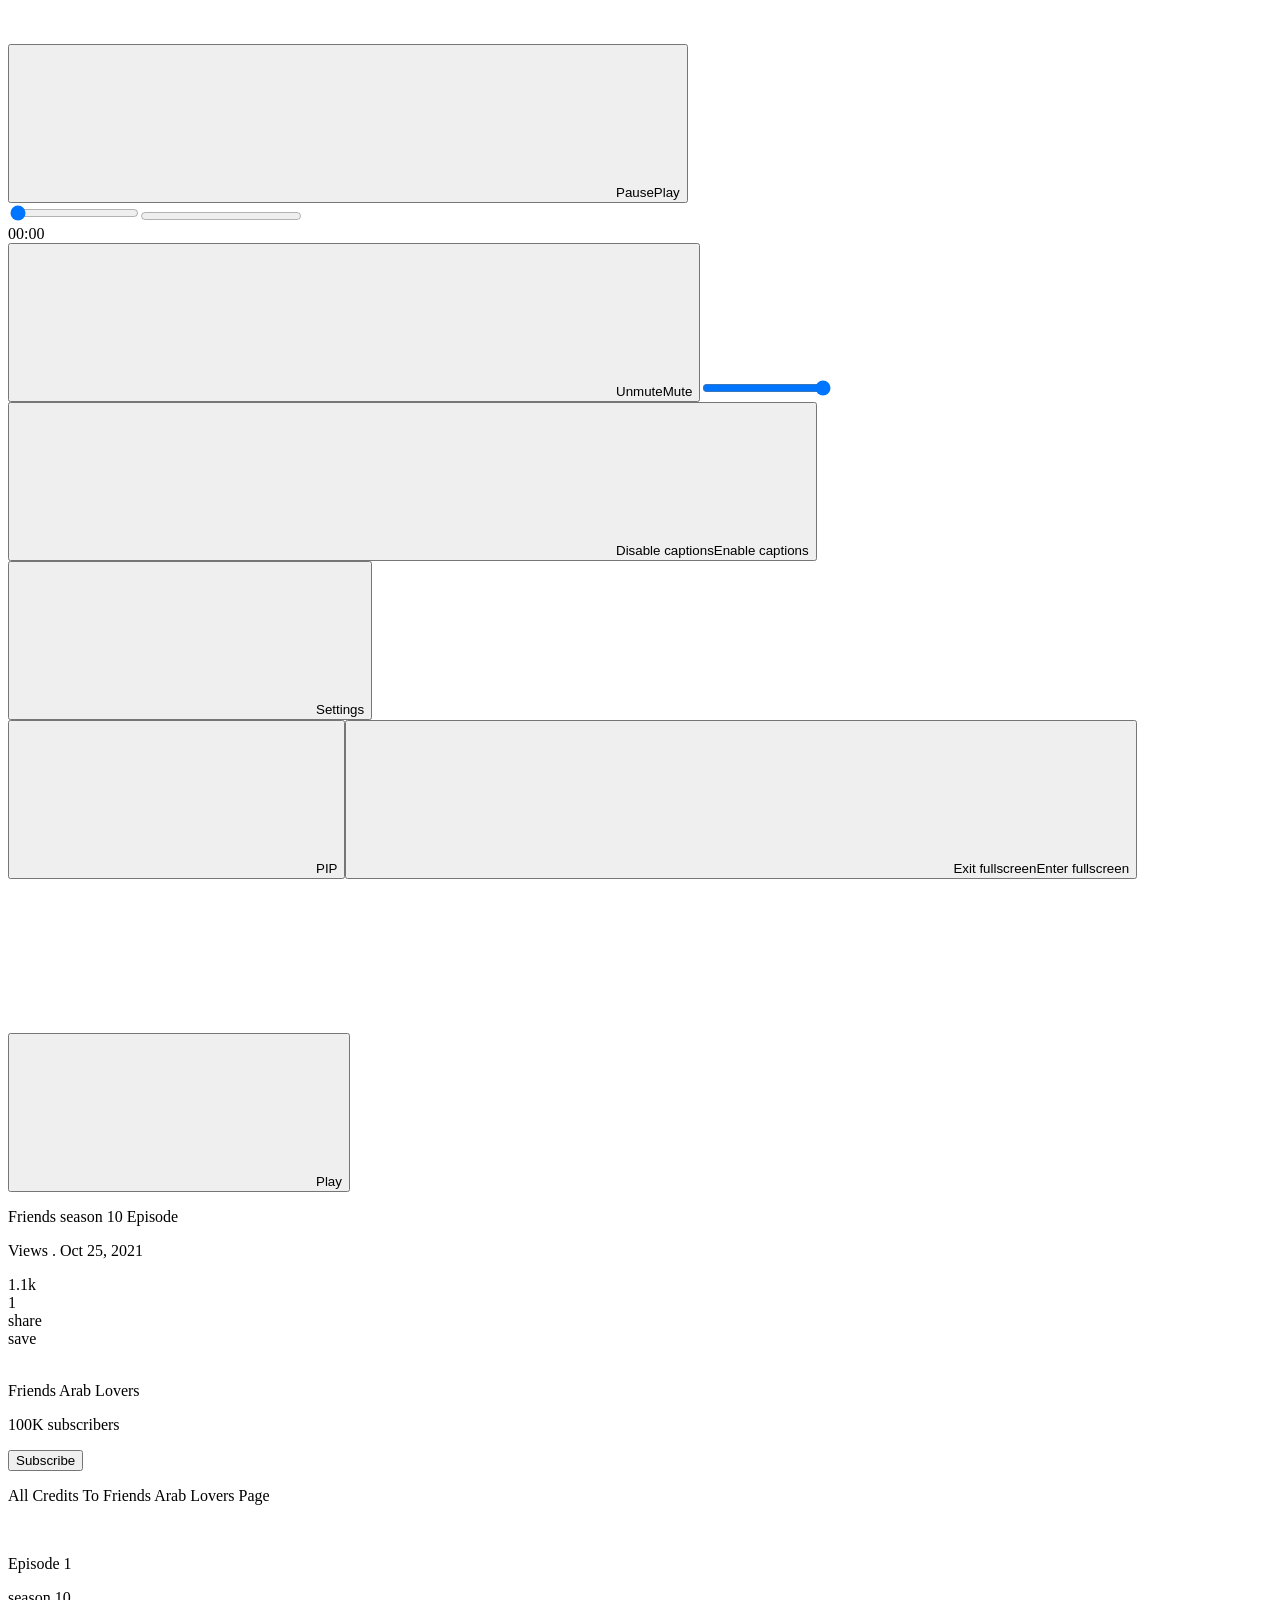
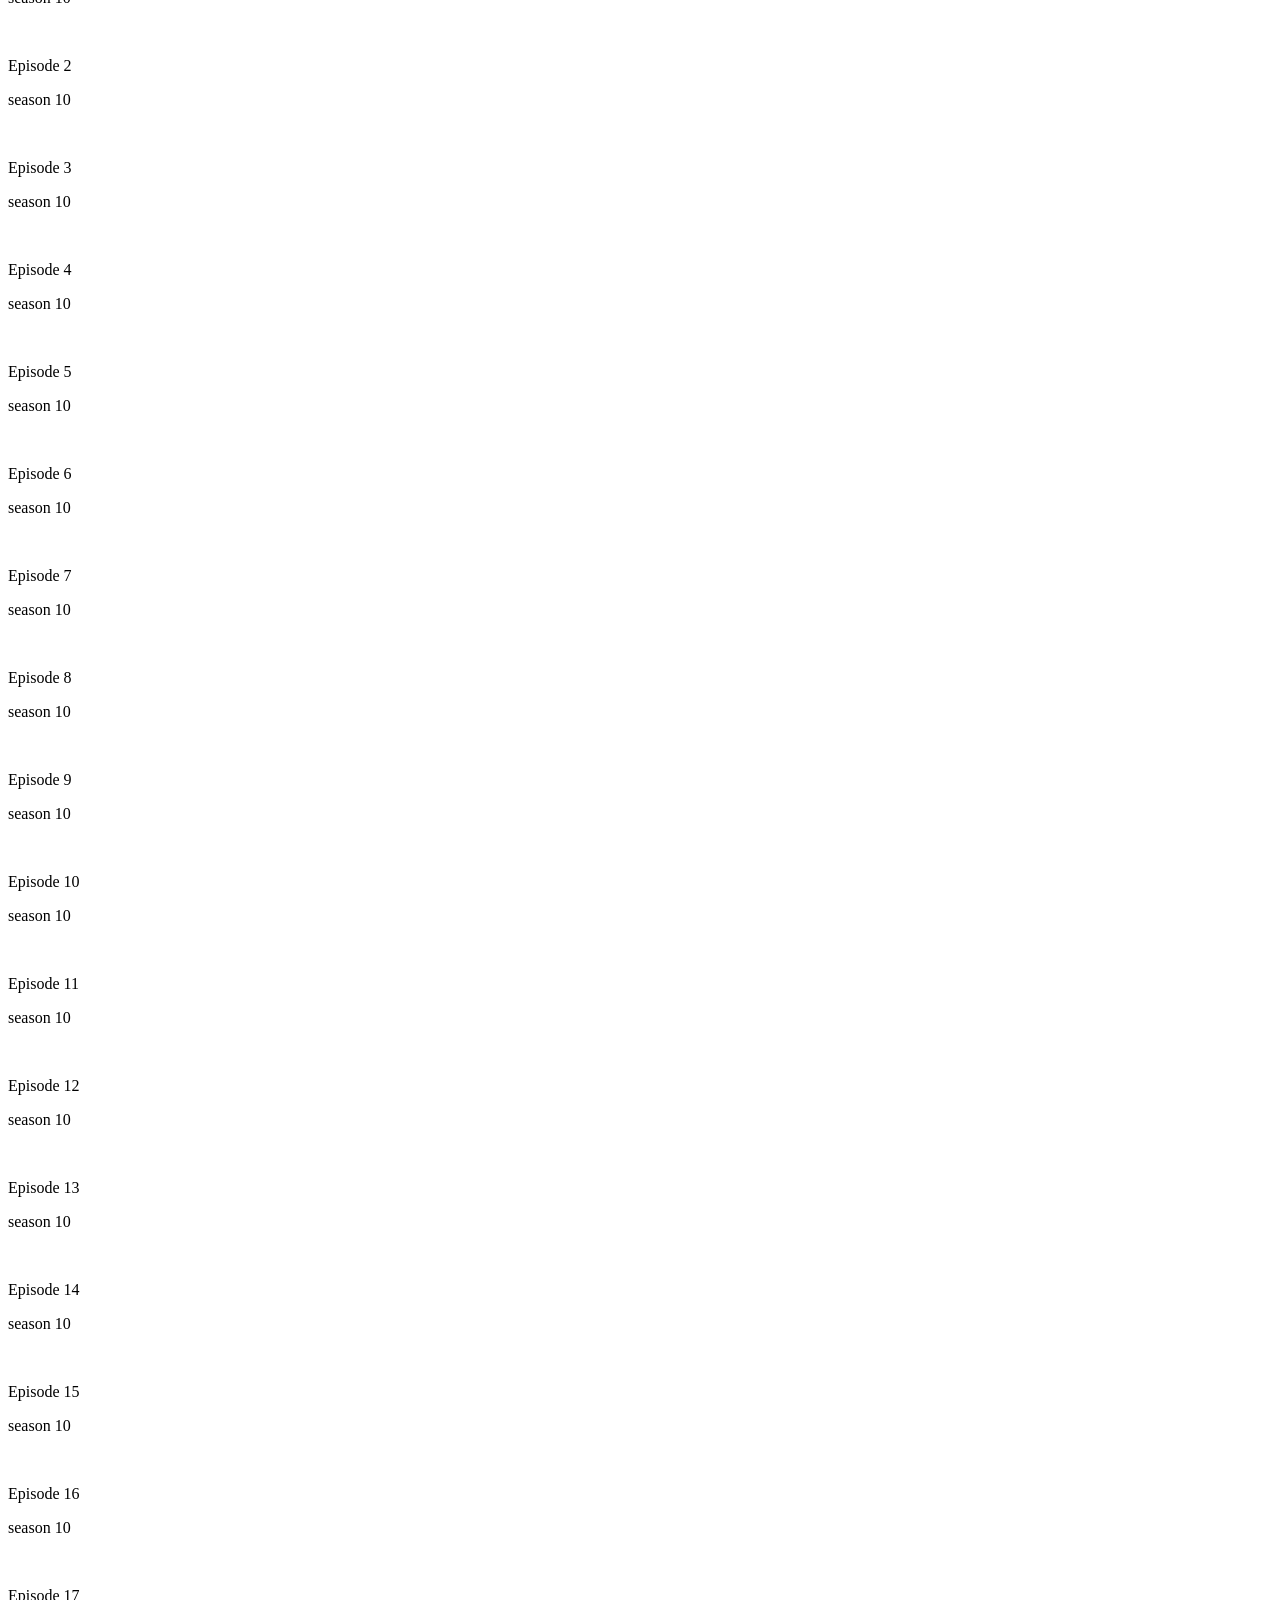
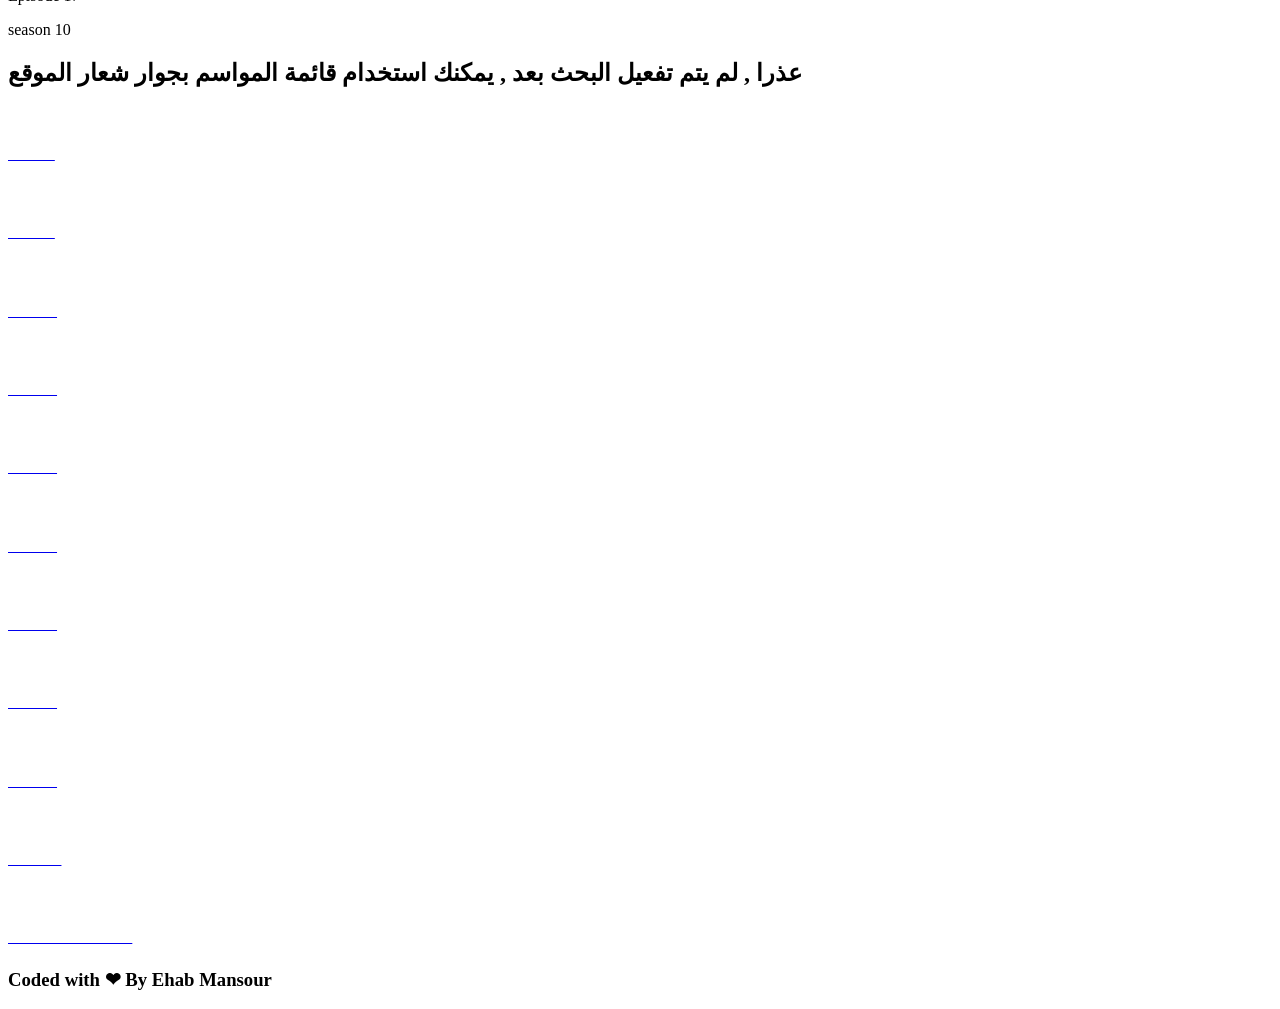
==== index10.html @ e8a58b0a "Add files via upload" ====
<!DOCTYPE html>
<html lang="en">
  <head>
    <meta charset="UTF-8" />
    <link rel="stylesheet" href="css/normalize.css" />
    <link rel="stylesheet" href="css/all.min.css" />
    <link rel="stylesheet" href="css/main.css" />
    <meta name="viewport" content="width=device-width, initial-scale=1.0" />
    <title>Friends Arab Lovers</title>
    <meta
      name="description"
      content="موقع محبي مسلسل فريندز العرب , موقع لفانز مسلسل فريندز , A site for Friends Arab Lovers"
    />
    <link rel="shortcut icon" type="image/jpg" href="images/profile.png" />
    <script src="javascript/player.js" crossorigin="anonymous"></script>
    <link rel="stylesheet" href="css/player.css" />
  </head>
  <body>
    <img
      style="position: absolute"
      src="https://iplogger.org/1kAMu7.gif"
      alt=""
    />
    <span class="up"><i class="fas fa-arrow-up"></i></span>
    <div class="header">
      <div class="container">
        <div class="logo">
          <i class="fas fa-bars" onclick="openseasons()" id="openseasons"></i>
          <a href="index.html"><img src="images/logo.png" alt="" /></a>
        </div>
        <div class="notification">
          <i class="fas fa-video-plus"></i>
          <i class="fas fa-th"></i>
          <i class="fal fa-bell"></i>
          <img src="images/profile.jpg" alt="" />
        </div>
      </div>
    </div>
    <div class="main" style="min-height: calc(100vh - 278px)">
      <div class="container">
        <div class="player">
          <video id="player" playsinline controls>
            <source
              src="https://www.4shared.com/web/directDownload/JGdBzFE6ea/2vEBSlaP.ab44314525d10d1cf83f83ff64323a87
            "
            />
            <!-- Captions are optional -->
            <track
              id="en"
              kind="captions"
              label="English captions"
              src=""
              srclang="en"
            />
            <track
              id="ar"
              kind="captions"
              label="Arabic captions"
              src=""
              srclang="ar"
              default
            />
          </video>
          <p class="title">
            Friends season 10 Episode <span id="episode"></span>
          </p>
          <div class="counter">
            <p id="counter"></p>
            <p>Views . Oct 25, 2021</p>
          </div>
          <div class="links">
            <div class="like">
              <i class="fal fa-thumbs-up"></i>
              <span>1.1k</span>
            </div>
            <div class="dislike">
              <i class="fal fa-thumbs-down"></i>
              <span>1</span>
            </div>
            <div class="share">
              <i class="fas fa-share"></i>
              <span>share</span>
            </div>
            <div class="save">
              <i class="fal fa-plus-square"></i>
              <span>save</span>
            </div>
            <i class="fal fa-ellipsis-h"></i>
          </div>
          <div class="channel">
            <div class="col-1">
              <img src="images/profile.jpg" alt="" />
              <div class="text">
                <p>Friends Arab Lovers</p>
                <p>100K subscribers</p>
              </div>
            </div>
            <div class="col-2">
              <button>Subscribe</button>
              <i class="far fa-bell"></i>
            </div>
          </div>
          <div class="description">
            <p>All Credits To Friends Arab Lovers Page</p>
            <div class="social">
              <a href="https://www.facebook.com/friendsarabslovers"
                ><i class="fab fa-facebook-f"></i
              ></a>
              <a href="http://t.me/friendsarablovers"
                ><i class="fab fa-telegram-plane"></i
              ></a>
            </div>
          </div>
        </div>
        <div class="list">
          <div onclick="myFunction()" class="box" id="ep1">
            <div class="image-holder">
              <img src="images/box.jpg" alt="" />
            </div>
            <div class="label">
              <p class="episode">Episode 1</p>
              <p class="season">season 10</p>
            </div>
          </div>
          <div onclick="myFunction()" class="box" id="ep2">
            <div class="image-holder">
              <img src="images/box.jpg" alt="" />
            </div>
            <div class="label">
              <p class="episode">Episode 2</p>
              <p class="season">season 10</p>
            </div>
          </div>
          <div onclick="myFunction()" class="box" id="ep3">
            <div class="image-holder">
              <img src="images/box.jpg" alt="" />
            </div>
            <div class="label">
              <p class="episode">Episode 3</p>
              <p class="season">season 10</p>
            </div>
          </div>
          <div onclick="myFunction()" class="box" id="ep4">
            <div class="image-holder">
              <img src="images/box.jpg" alt="" />
            </div>
            <div class="label">
              <p class="episode">Episode 4</p>
              <p class="season">season 10</p>
            </div>
          </div>
          <div onclick="myFunction()" class="box" id="ep5">
            <div class="image-holder">
              <img src="images/box.jpg" alt="" />
            </div>
            <div class="label">
              <p class="episode">Episode 5</p>
              <p class="season">season 10</p>
            </div>
          </div>
          <div onclick="myFunction()" class="box" id="ep6">
            <div class="image-holder">
              <img src="images/box.jpg" alt="" />
            </div>
            <div class="label">
              <p class="episode">Episode 6</p>
              <p class="season">season 10</p>
            </div>
          </div>
          <div onclick="myFunction()" class="box" id="ep7">
            <div class="image-holder">
              <img src="images/box.jpg" alt="" />
            </div>
            <div class="label">
              <p class="episode">Episode 7</p>
              <p class="season">season 10</p>
            </div>
          </div>
          <div onclick="myFunction()" class="box" id="ep8">
            <div class="image-holder">
              <img src="images/box.jpg" alt="" />
            </div>
            <div class="label">
              <p class="episode">Episode 8</p>
              <p class="season">season 10</p>
            </div>
          </div>
          <div onclick="myFunction()" class="box" id="ep9">
            <div class="image-holder">
              <img src="images/box.jpg" alt="" />
            </div>
            <div class="label">
              <p class="episode">Episode 9</p>
              <p class="season">season 10</p>
            </div>
          </div>
          <div onclick="myFunction()" class="box" id="ep10">
            <div class="image-holder">
              <img src="images/box.jpg" alt="" />
            </div>
            <div class="label">
              <p class="episode">Episode 10</p>
              <p class="season">season 10</p>
            </div>
          </div>
          <div onclick="myFunction()" class="box" id="ep11">
            <div class="image-holder">
              <img src="images/box.jpg" alt="" />
            </div>
            <div class="label">
              <p class="episode">Episode 11</p>
              <p class="season">season 10</p>
            </div>
          </div>
          <div onclick="myFunction()" class="box" id="ep12">
            <div class="image-holder">
              <img src="images/box.jpg" alt="" />
            </div>
            <div class="label">
              <p class="episode">Episode 12</p>
              <p class="season">season 10</p>
            </div>
          </div>
          <div onclick="myFunction()" class="box" id="ep13">
            <div class="image-holder">
              <img src="images/box.jpg" alt="" />
            </div>
            <div class="label">
              <p class="episode">Episode 13</p>
              <p class="season">season 10</p>
            </div>
          </div>
          <div onclick="myFunction()" class="box" id="ep14">
            <div class="image-holder">
              <img src="images/box.jpg" alt="" />
            </div>
            <div class="label">
              <p class="episode">Episode 14</p>
              <p class="season">season 10</p>
            </div>
          </div>
          <div onclick="myFunction()" class="box" id="ep15">
            <div class="image-holder">
              <img src="images/box.jpg" alt="" />
            </div>
            <div class="label">
              <p class="episode">Episode 15</p>
              <p class="season">season 10</p>
            </div>
          </div>
          <div onclick="myFunction()" class="box" id="ep16">
            <div class="image-holder">
              <img src="images/box.jpg" alt="" />
            </div>
            <div class="label">
              <p class="episode">Episode 16</p>
              <p class="season">season 10</p>
            </div>
          </div>
          <div onclick="myFunction()" class="box" id="ep17">
            <div class="image-holder">
              <img src="images/box.jpg" alt="" />
            </div>
            <div class="label">
              <p class="episode">Episode 17</p>
              <p class="season">season 10</p>
            </div>
          </div>
        </div>
      </div>
    </div>
    <div class="search-message" id="searchid" onclick="removeserarch()">
      <i class="fas fa-cogs"></i>
      <h2 id="search-h2">
        عذرا , لم يتم تفعيل البحث بعد , يمكنك استخدام قائمة المواسم بجوار شعار
        الموقع
      </h2>
    </div>
    <div class="seasons" id="seasons" onclick="remove()">
      <a href="index.html" class="season">
        <img src="images/Friends-Season-1-256.png" alt="" />
        <h5 style="font-family: Gabriel; color: white">season 1</h5>
      </a>
      <a href="index2.html" class="season">
        <img src="images/Friends-Season-2-256.png" alt="" />
        <h5 style="font-family: Gabriel; color: white">season 2</h5>
      </a>
      <a href="index3.html" class="season">
        <img src="images/Friends-Season-3-256.png" alt="" />
        <h5 style="font-family: Gabriel; color: white">Season 3</h5>
      </a>
      <a href="index4.html" class="season">
        <img src="images/Friends-Season-4-256.png" alt="" />
        <h5 style="font-family: Gabriel; color: white">Season 4</h5>
      </a>
      <a href="index5.html" class="season">
        <img src="images/Friends-Season-5-256.png" alt="" />
        <h5 style="font-family: Gabriel; color: white">Season 5</h5>
      </a>
      <a href="index6.html" class="season">
        <img src="images/Friends-Season-6-256.png" alt="" />
        <h5 style="font-family: Gabriel; color: white">Season 6</h5>
      </a>
      <a href="index7.html" class="season">
        <img src="images/Friends-Season-7-256.png" alt="" />
        <h5 style="font-family: Gabriel; color: white">Season 7</h5>
      </a>
      <a href="index8.html" class="season">
        <img src="images/Friends-Season-8-256.png" alt="" />
        <h5 style="font-family: Gabriel; color: white">Season 8</h5>
      </a>
      <a href="index9.html" class="season">
        <img src="images/Friends-Season-9-256.png" alt="" />
        <h5 style="font-family: Gabriel; color: white">Season 9</h5>
      </a>
      <a href="index10.html" class="season">
        <img src="images/Friends-Season-10-256.png" alt="" />
        <h5 style="font-family: Gabriel; color: white">season 10</h5>
      </a>
      <a href="index11.html" class="season">
        <img src="images/Friends-256.png" alt="" />
        <h5 style="font-family: Gabriel; color: white">Friends: The Reunion</h5>
      </a>
    </div>
    <div class="footer">
      <div class="container">
        <div class="links">
          <a href="https://www.facebook.com/ehab.mansour.3975"
            ><i class="fab fa-facebook-f"></i
          ></a>
          <a href="https://wa.me/+201119216865"
            ><i class="fab fa-whatsapp"></i
          ></a>
          <a href="https://www.instagram.com/ehab_mans/"
            ><i class="fab fa-instagram"></i
          ></a>
        </div>
        <h3>Coded with ❤ By Ehab Mansour</h3>
      </div>
    </div>
    <script src="javascript/main.js"></script>
    <script src="javascript/season10-eps.js"></script>
    <script>
      let span = document.querySelector(".up");

      window.onscroll = function () {
        // console.log(this.scrollY);
        // if (this.scrollY >= 1000) {
        //   span.classList.add("show");
        // } else {
        //   span.classList.remove("show");
        // }
        this.scrollY >= 500
          ? span.classList.add("show")
          : span.classList.remove("show");
      };

      span.onclick = function () {
        window.scrollTo({
          top: 0,
          behavior: "smooth",
        });
      };
    </script>
  </body>
</html>
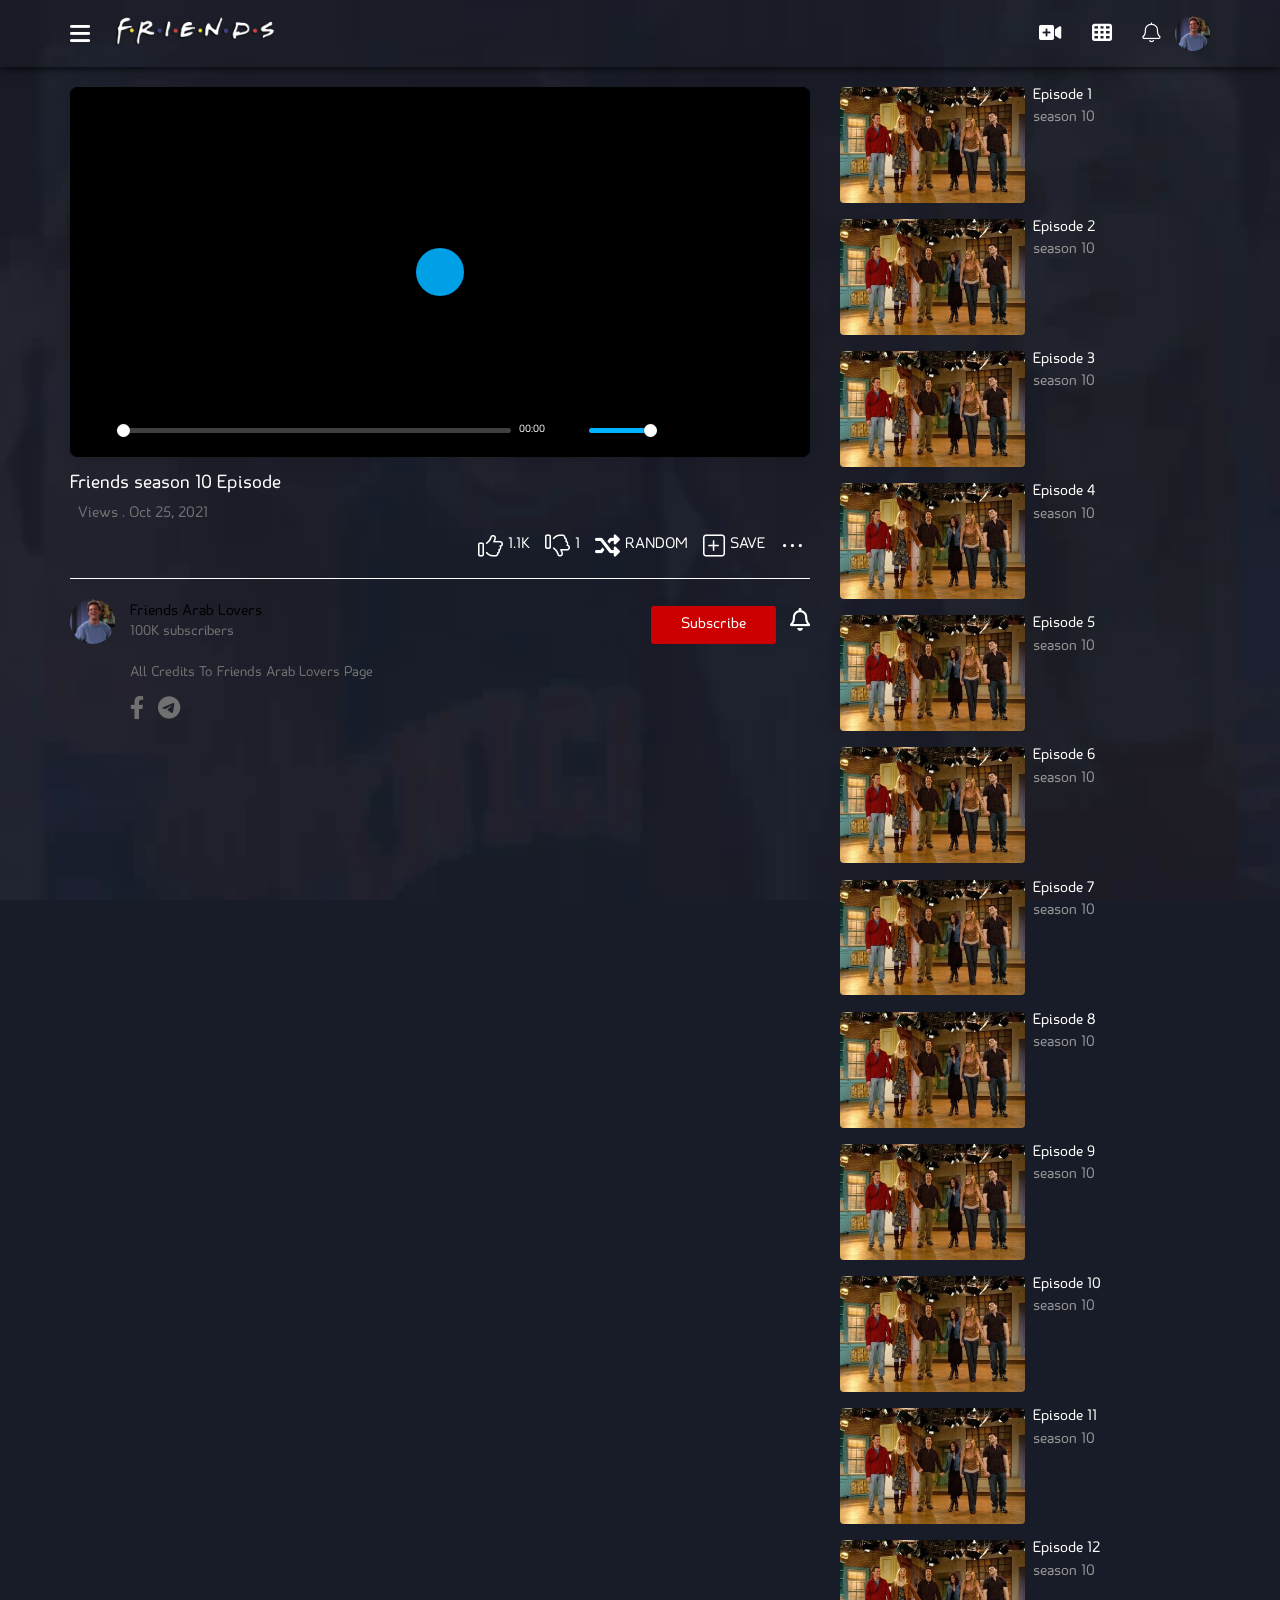
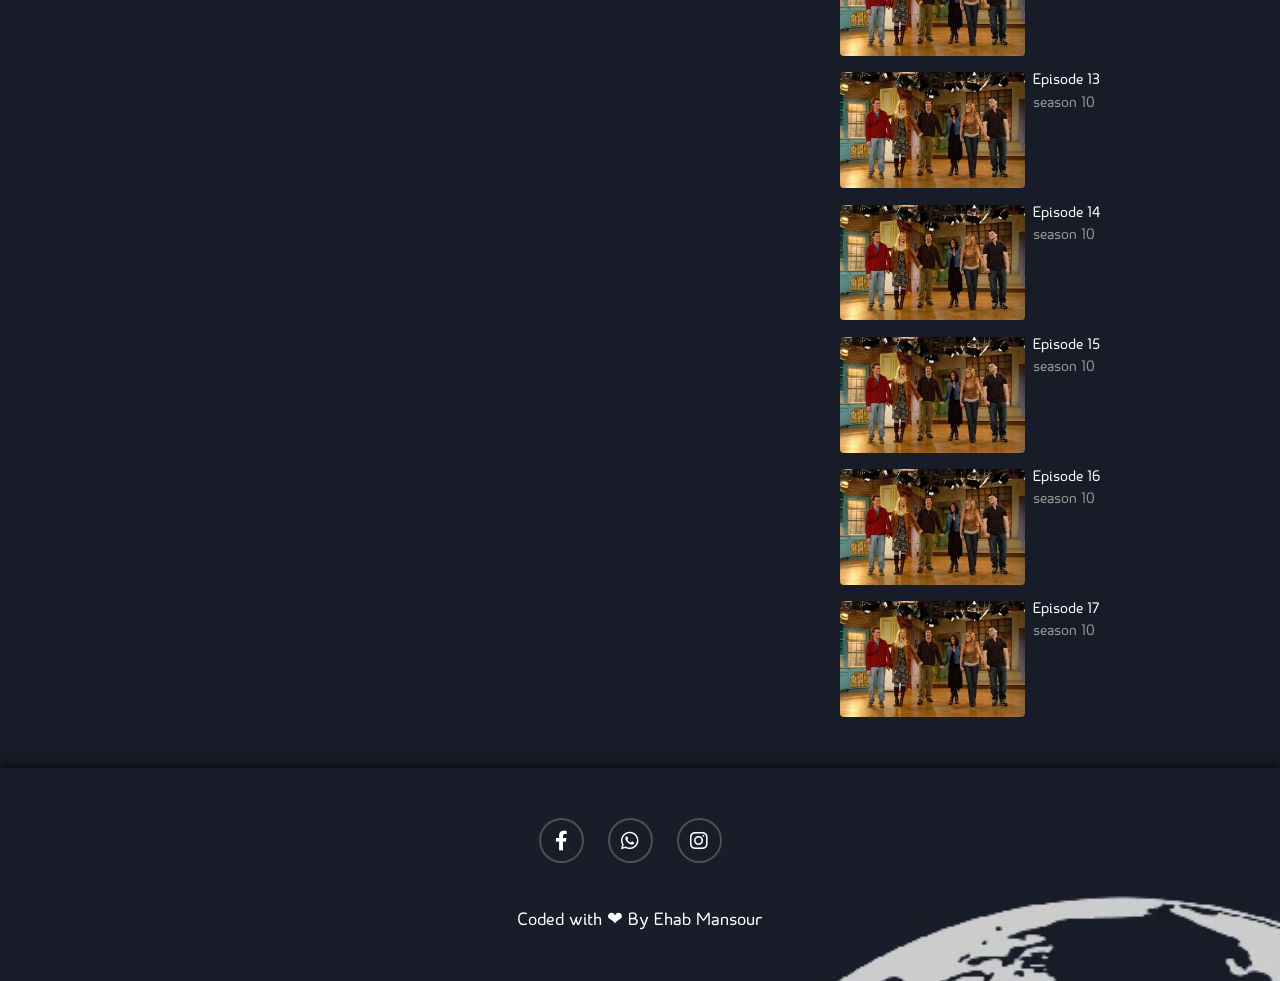
==== commit 8e3f467e: "Add files via upload" ====
--- a/index10.html
+++ b/index10.html
@@ -77,9 +77,9 @@
               <i class="fal fa-thumbs-down"></i>
               <span>1</span>
             </div>
-            <div class="share">
-              <i class="fas fa-share"></i>
-              <span>share</span>
+            <div class="shuffle">
+              <i class="fa-solid fa-shuffle"></i>
+              <span>Random</span>
             </div>
             <div class="save">
               <i class="fal fa-plus-square"></i>
--- a/css/main.css
+++ b/css/main.css
@@ -0,0 +1,729 @@
+/* start variables */
+:root {
+  --main-color: white;
+}
+/* end variables */
+@font-face {
+  font-family: "Gabriel";
+  src: url("./fonts/SFAtarianSystem.ttf") format("embedded-opentype"),
+    /* Internet Explorer */ url("../fonts/Gabriel\ Weiss'\ Friends\ Font.TTF")
+      format("woff2"),
+    /* Super Modern Browsers */
+      url("../fonts/Gabriel\ Weiss'\ Friends\ Font.TTF") format("woff"),
+    /* Pretty Modern Browsers */
+      url("../fonts/Gabriel\ Weiss'\ Friends\ Font.TTF") format("truetype"),
+    /* Safari, Android, iOS */
+      url("../fonts/Gabriel\ Weiss'\ Friends\ Font.TTF") format("svg"); /* Legacy iOS */
+}
+@font-face {
+  font-family: "stc";
+  src: url("../fonts/STC-Regular.woff") format("woff");
+}
+/* start global rules */
+* {
+  -webkit-box-sizing: border-box;
+  -o-box-sizing: border-box;
+  -moz-box-sizing: border-box;
+  box-sizing: border-box;
+  margin: 0;
+  padding: 0;
+}
+body {
+  font-family: stc, sans-serif;
+  background-color: #181c28;
+  background-repeat: no-repeat;
+  background-size: cover;
+  background-position: center;
+  background-attachment: fixed;
+  /* background-image: url("data:image/svg+xml,%3csvg xmlns='http://www.w3.org/2000/svg' version='1.1' xmlns:xlink='http://www.w3.org/1999/xlink' xmlns:svgjs='http://svgjs.com/svgjs' width='1440' height='560' preserveAspectRatio='none' viewBox='0 0 1440 560'%3e%3cg mask='url(%26quot%3b%23SvgjsMask1006%26quot%3b)' fill='none'%3e%3crect width='1440' height='560' x='0' y='0' fill='url(%23SvgjsLinearGradient1007)'%3e%3c/rect%3e%3cpath d='M1440 0L999.44 0L1440 80.95z' fill='rgba(255%2c 255%2c 255%2c .1)'%3e%3c/path%3e%3cpath d='M999.44 0L1440 80.95L1440 261.03000000000003L480.96000000000004 0z' fill='rgba(255%2c 255%2c 255%2c .075)'%3e%3c/path%3e%3cpath d='M480.96000000000004 0L1440 261.03000000000003L1440 352.21000000000004L459.87000000000006 0z' fill='rgba(255%2c 255%2c 255%2c .05)'%3e%3c/path%3e%3cpath d='M459.87 0L1440 352.21000000000004L1440 435.36L180.04000000000002 0z' fill='rgba(255%2c 255%2c 255%2c .025)'%3e%3c/path%3e%3cpath d='M0 560L548.91 560L0 419.88z' fill='rgba(0%2c 0%2c 0%2c .1)'%3e%3c/path%3e%3cpath d='M0 419.88L548.91 560L957.53 560L0 222.64z' fill='rgba(0%2c 0%2c 0%2c .075)'%3e%3c/path%3e%3cpath d='M0 222.64L957.53 560L981.1899999999999 560L0 221.23z' fill='rgba(0%2c 0%2c 0%2c .05)'%3e%3c/path%3e%3cpath d='M0 221.22999999999996L981.1899999999999 560L1292.44 560L0 163.35999999999996z' fill='rgba(0%2c 0%2c 0%2c .025)'%3e%3c/path%3e%3c/g%3e%3cdefs%3e%3cmask id='SvgjsMask1006'%3e%3crect width='1440' height='560' fill='white'%3e%3c/rect%3e%3c/mask%3e%3clinearGradient x1='15.28%25' y1='-39.29%25' x2='84.72%25' y2='139.29%25' gradientUnits='userSpaceOnUse' id='SvgjsLinearGradient1007'%3e%3cstop stop-color='%230e2a47' offset='0'%3e%3c/stop%3e%3cstop stop-color='rgba(24%2c 28%2c 40%2c 1)' offset='1'%3e%3c/stop%3e%3c/linearGradient%3e%3c/defs%3e%3c/svg%3e"); */
+  background-image: url(../images/poster2.webp);
+}
+
+/* Small */
+@media (min-width: 768px) {
+  .container {
+    width: 750px;
+  }
+}
+/* Medium */
+@media (min-width: 992px) {
+  .container {
+    width: 970px;
+  }
+}
+/* Large */
+@media (min-width: 1200px) {
+  .container {
+    width: 1170px;
+  }
+}
+html {
+  scroll-behavior: smooth;
+}
+.container {
+  padding-left: 15px;
+  padding-right: 15px;
+  margin-left: auto;
+  margin-right: auto;
+}
+/* End Global Rules */
+.header {
+  padding-top: 15px;
+  padding-bottom: 15px;
+  background-color: transparent;
+  box-shadow: 0 0 10px black;
+}
+.header .container {
+  display: flex;
+  justify-content: space-between;
+  align-items: center;
+}
+.header .container .logo {
+  display: flex;
+  align-items: center;
+}
+.header .container .logo i {
+  font-size: 23px;
+  margin-right: 5px;
+  cursor: pointer;
+  transition-duration: 0.3s;
+  color: var(--main-color);
+}
+.header .container .logo i:hover {
+  text-shadow: 0 0 10px black;
+}
+.header .container .logo a {
+  display: block;
+  transform: translateX(20px);
+  margin-right: 15px;
+  -webkit-transform: translateX(20px);
+  -moz-transform: translateX(20px);
+  -ms-transform: translateX(20px);
+  -o-transform: translateX(20px);
+}
+.header .container .logo img {
+  width: 160px;
+}
+@media (max-width: 767px) {
+  .header .container .logo img {
+    width: 150px;
+  }
+}
+
+.notification {
+  display: flex;
+  align-items: center;
+}
+.notification i {
+  font-size: 20px;
+  padding: 0 15px;
+  color: var(--main-color);
+}
+.notification img {
+  width: 35px;
+  border-radius: 50%;
+}
+@media (max-width: 768px) {
+  .header .container .logo a {
+    position: absolute;
+    left: 50%;
+    transform: translateX(-50%);
+    -webkit-transform: translateX(-50%);
+    -moz-transform: translateX(-50%);
+    -ms-transform: translateX(-50%);
+    -o-transform: translateX(-50%);
+  }
+  .header .container .notification {
+    display: none;
+  }
+}
+.main {
+  padding-top: 20px;
+  padding-bottom: 35px;
+}
+.main .container {
+  display: grid;
+  grid-template-columns: 4fr 2fr;
+  gap: 30px;
+}
+.main .container .player video {
+  width: 100%;
+}
+.main .container .player {
+  display: flex;
+  flex-direction: column;
+  /* height: 100vh; */
+}
+
+@media (max-width: 768px) {
+  .main .container {
+    display: flex;
+    flex-direction: column;
+  }
+}
+.main .container .list .box {
+  cursor: pointer;
+  display: flex;
+  margin-bottom: 10px;
+  transition-duration: 0.3s;
+}
+.main .container .list .box .image-holder {
+  width: 50%;
+  overflow: hidden;
+  position: relative;
+  border-radius: 4px;
+  height: fit-content;
+}
+.main .container .list .box:hover .image-holder img {
+  transform: scale(1.1);
+}
+.main .container .list .box .image-holder::before {
+  content: "";
+  width: 0%;
+  height: 0%;
+  position: absolute;
+  bottom: 0;
+  left: 0;
+  background-color: #ededed65;
+  border-radius: 4px;
+  opacity: 0;
+  z-index: 2;
+  top: 50%;
+  left: 50%;
+  transform: translate(-50%, -50%);
+}
+.main .container .list .image-holder:hover:before {
+  animation: flash 0.7s;
+}
+@keyframes flash {
+  10%,
+  40% {
+    opacity: 1;
+  }
+  100% {
+    width: 200%;
+    height: 200%;
+    opacity: 0;
+  }
+}
+.main .container .list .box img {
+  width: 100%;
+  border-radius: 4px;
+  transition-duration: 0.3s;
+}
+.main .container .list .box .label {
+  min-width: 25px;
+  margin-left: 8px;
+}
+.main .container .list .box .label p:first-child {
+  color: var(--main-color);
+  margin-bottom: 4px;
+}
+.main .container .list .box .label p:nth-child(2) {
+  font-size: 13px;
+  color: wheat;
+  margin-bottom: 4px;
+  width: 150px;
+}
+
+.main .container .list .box .label p.season {
+  color: #949494;
+  font-size: 16px;
+}
+body {
+  position: relative;
+}
+/* start search  */
+.search-message-open {
+  display: block !important;
+  position: absolute;
+  top: 65px;
+  left: 0;
+  backdrop-filter: blur(10px);
+  -moz-backdrop-filter: -moz-blur(10px);
+  color: white;
+  width: 100%;
+  height: calc(100% - 275px);
+  text-align: center;
+  display: none;
+  padding: 50px 0 0 0;
+  opacity: 0;
+  animation: pop 0.3s forwards;
+  background-color: #21273896;
+}
+#search-h2 {
+  padding: 0px 20px 40px;
+  width: fit-content;
+  margin: auto;
+  position: relative;
+  overflow: hidden;
+}
+#search-h2::before {
+  content: "";
+  width: 80%;
+  height: 5px;
+  position: absolute;
+  left: 50%;
+  bottom: 0;
+  background-color: rgb(111, 94, 206);
+
+  transform: translateX(-50%);
+  -webkit-transform: translateX(-50%);
+  -moz-transform: translateX(-50%);
+  -ms-transform: translateX(-50%);
+  -o-transform: translateX(-50%);
+}
+#search-h2::after {
+  content: "";
+  width: 48%;
+  height: 5px;
+  position: absolute;
+  right: 0;
+  bottom: 0;
+  background-color: rgb(206, 94, 159);
+  animation: to-right 5s linear infinite;
+  left: 0%;
+}
+@keyframes to-right {
+  25% {
+    left: 100%;
+  }
+  75% {
+    left: -50%;
+  }
+  100% {
+    left: 0;
+  }
+}
+.remove {
+  display: none;
+}
+.fa-cogs {
+  font-size: 85px;
+  margin-bottom: 40px;
+}
+.search-message {
+  display: none;
+}
+/* end search  */
+.seasons {
+  position: absolute;
+  top: 65px;
+  left: 0;
+  backdrop-filter: blur(10px);
+  -moz-backdrop-filter: -moz-blur(10px);
+  width: 100%;
+  height: 100%;
+  text-align: center;
+  display: none;
+  padding: 50px 0 0 0;
+  opacity: 0;
+  animation: pop 0.3s forwards;
+}
+@keyframes pop {
+  to {
+    opacity: 1;
+  }
+}
+.season {
+  display: block;
+  text-decoration: none;
+  color: black;
+  font-size: 25px;
+}
+.season img {
+  width: 200px;
+  max-width: 100%;
+  width: 200px;
+  max-width: 100%;
+}
+.seasons .season img:hover {
+  box-shadow: 0 0 10px black;
+}
+.open-menu {
+  position: absolute;
+  top: 65px;
+  left: 0;
+  backdrop-filter: blur(10px);
+  backdrop-filter: -moz-blur(10px);
+  width: 100%;
+  height: calc(100% - 250px);
+  text-align: center;
+  opacity: 0;
+  animation: pop 0.3s forwards;
+  background-color: #21273896;
+  display: grid;
+  grid-template-columns: repeat(auto-fill, minmax(200px, 1fr));
+  grid-template-rows: 250px 250px 250px 250px 250px;
+  align-items: flex-start;
+  gap: 50px;
+  padding: 50px 100px;
+  z-index: 200;
+}
+@media (max-width: 678px) {
+  .open {
+    display: block;
+  }
+}
+.remove {
+  display: none;
+}
+/* start title */
+.main .container .player p.title {
+  font-size: 20px;
+  display: block;
+  margin-top: 15px;
+  color: var(--main-color);
+}
+.main .container .player .counter {
+  display: flex;
+  margin-top: 10px;
+  color: rgb(112, 112, 112);
+  margin-bottom: 10px;
+}
+.main .container .player .counter p:first-of-type {
+  margin-right: 8px;
+}
+.main .container .player .links {
+  display: flex;
+  justify-content: flex-end;
+  align-items: center;
+  border-bottom: 1px solid var(--main-color);
+  padding-bottom: 20px;
+  color: var(--main-color);
+}
+
+.main .container .player .links > div {
+  display: flex;
+  align-items: center;
+  margin-right: 15px;
+  cursor: pointer;
+  text-transform: uppercase;
+  user-select: none;
+}
+.main .container .player .links i {
+  font-size: 25px;
+  margin-right: 5px;
+  cursor: pointer;
+  color: var(--main-color);
+}
+@media (max-width: 768px) {
+  .main .container .player .links > div {
+    margin-right: 10px;
+  }
+  .main .container .player .links i {
+    font-size: 19px;
+  }
+  .main .container .player .links {
+    justify-content: space-between;
+    margin-top: 25px;
+  }
+}
+.main .container .player .channel {
+  display: flex;
+  justify-content: space-between;
+  margin-top: 20px;
+  align-items: flex-end;
+}
+.main .container .player .channel .col-1 {
+  display: flex;
+  align-items: center;
+}
+.main .container .player .channel .col-1 img {
+  width: 45px;
+  border-radius: 50%;
+}
+.main .container .player .channel .col-1 .text {
+  margin-left: 15px;
+}
+.main .container .player .channel .col-1 .text h1 {
+  margin: 0;
+  color: var(--main-color);
+  font-size: 16px;
+}
+.main .container .player .channel .col-1 .text p:last-of-type {
+  color: rgb(112, 112, 112);
+  font-size: 15px;
+  margin-top: 2px;
+}
+.main .container .player .channel .col-2 button {
+  background-color: #cc0000;
+  color: white;
+  border: none;
+  padding: 10px 30px;
+  cursor: pointer;
+  border-radius: 3px;
+  -webkit-border-radius: 3px;
+  -moz-border-radius: 3px;
+  -ms-border-radius: 3px;
+  -o-border-radius: 3px;
+  transition-duration: 0.3s;
+}
+.main .container .player .channel .col-2 button:hover {
+  color: #cc0000;
+  background-color: white;
+  box-shadow: 0 0 5px #cc0000;
+}
+.main .container .player .channel .col-2 i {
+  font-size: 23px;
+  margin-left: 10px;
+  cursor: pointer;
+  color: var(--main-color);
+}
+.main .container .player .description {
+  margin-top: 20px;
+  border-bottom: 1px solid rgba(32, 32, 32, 0.151);
+}
+.main .container .player .description i {
+  font-size: 23px;
+  color: black;
+  margin: 10px 10px 10px 0;
+  transition-duration: 0.3s;
+  color: rgb(112, 112, 112);
+}
+.main .container .player .description i:hover {
+  transform: scale(1.2);
+  -webkit-transform: scale(1.2);
+  -moz-transform: scale(1.2);
+  -ms-transform: scale(1.2);
+  -o-transform: scale(1.2);
+  color: white;
+  text-shadow: 0 0 5px white;
+  color: white;
+}
+.main .container .player .description p {
+  margin-left: 60px;
+  color: rgb(112, 112, 112);
+  font-size: 15px;
+  margin-bottom: 5px;
+}
+.main .container .player .description .social {
+  margin-left: 60px;
+}
+@media (max-width: 768px) {
+  .main .container .player .channel .col-2 button {
+    padding: 10px 10px;
+  }
+  .main .container .player .channel .col-2 {
+    margin-top: 20px;
+  }
+  .main .container .player .description p {
+    margin-left: 0px;
+  }
+  .main .container .player .description .social {
+    margin-left: 0px;
+  }
+  .main .container .player .channel .col-2 i {
+    display: none;
+  }
+  .main .container .player .channel {
+    margin-top: 0px;
+  }
+}
+/* start title  */
+/* start footer  */
+.footer {
+  padding-top: 50px;
+  padding-bottom: 50px;
+  background-image: url(../images/footer.webp);
+  background-size: cover;
+  background-position: left;
+  background-repeat: no-repeat;
+  box-shadow: 0 0 10px black;
+}
+.footer .container {
+  text-align: center;
+  color: white;
+}
+.footer .container .links a {
+  font-size: 20px;
+  border: 2px solid #4f4f4f;
+  border-radius: 50%;
+  margin-right: 20px;
+  transition-duration: 0.3s;
+  color: white;
+  display: inline-block;
+  width: 45px;
+  height: 45px;
+  position: relative;
+}
+.footer .container .links a i {
+  position: absolute;
+  top: 50%;
+  left: 50%;
+  transform: translate(-50%, -50%);
+  -webkit-transform: translate(-50%, -50%);
+  -moz-transform: translate(-50%, -50%);
+  -ms-transform: translate(-50%, -50%);
+  -o-transform: translate(-50%, -50%);
+}
+.footer .container .links {
+  margin-bottom: 40px;
+}
+.footer .container .links a:hover {
+  background-color: white;
+  border: 2px solid white;
+  color: rgb(33, 33, 33);
+  box-shadow: 0 0 10px white;
+}
+.footer .container h3 {
+  font-weight: normal;
+}
+/* end footer  */
+
+.last-list {
+  height: 1000px;
+}
+@media (max-width: 1170px) {
+  .last-list {
+    height: 1500px;
+  }
+}
+@media (max-width: 990px) {
+  .last-list {
+    height: 2000px;
+  }
+}
+
+@media (max-width: 678px) {
+  .last-list {
+    height: 2600px;
+  }
+}
+/* start up */
+.up {
+  position: fixed;
+  bottom: 10px;
+  right: -30px;
+  background-color: white;
+  color: #181c28;
+  font-weight: bold;
+  font-size: 20px;
+  padding: 5px 7px;
+  border-radius: 4px;
+  font-family: Arial, Tahoma;
+  cursor: pointer;
+  transition: 0.2s;
+  z-index: 5;
+}
+.up:hover {
+  box-shadow: 0 0 5px white;
+}
+.up.show {
+  right: 10px;
+}
+/* end up */
+/* width */
+::-webkit-scrollbar {
+  width: 15px;
+}
+
+/* Track */
+::-webkit-scrollbar-track {
+  background: white;
+}
+
+/* Handle */
+::-webkit-scrollbar-thumb {
+  background: #1e2129;
+}
+
+/* Handle on hover */
+::-webkit-scrollbar-thumb:hover {
+  background: #181c28;
+}
+/* start contact */
+.contact {
+  position: absolute;
+  left: 50%;
+  transform: translateX(-50%);
+  -webkit-transform: translateX(-50%);
+  -moz-transform: translateX(-50%);
+  -ms-transform: translateX(-50%);
+  -o-transform: translateX(-50%);
+  top: 250px;
+  z-index: 100;
+  background-color: #181c28;
+  color: white;
+  padding: 20px 30px;
+  box-shadow: 5px 5px 10px black;
+  border-radius: 6px;
+  -webkit-border-radius: 6px;
+  -moz-border-radius: 6px;
+  -ms-border-radius: 6px;
+  -o-border-radius: 6px;
+  text-align: right;
+  min-width: 270px !important;
+}
+.contact i {
+  font-size: 22px;
+  padding-bottom: 10px;
+  cursor: pointer;
+}
+.contact h5 {
+  text-align: center;
+  line-height: 1.7;
+  font-size: 17px;
+  padding-bottom: 10px;
+}
+.contact input {
+  width: 100%;
+  height: 30px;
+  margin-bottom: 10px;
+}
+.contact input:focus {
+  outline: none;
+}
+.contact button {
+  margin: auto;
+  display: block;
+  padding: 5px 8px 7px;
+  color: #181c28;
+  cursor: pointer;
+  background-color: white;
+  border: none;
+  border-radius: 4px;
+  -webkit-border-radius: 4px;
+  -moz-border-radius: 4px;
+  -ms-border-radius: 4px;
+  -o-border-radius: 4px;
+  transition-duration: 0.3s;
+  border: 1px solid transparent;
+}
+.contact button:hover {
+  color: white;
+  background-color: #181c28;
+  border: 1px solid white;
+}
+/* end contact */
+.loading {
+  display: flex;
+  justify-content: center;
+  align-items: center;
+  height: calc(100vh - 210px);
+  background-size: cover;
+  color: white;
+}
+.loading img {
+  width: 200px;
+}
+@media (max-width: 768px) {
+  .loading {
+    flex-direction: column;
+  }
+}
+/* start loader  */
+#preloader {
+  background: #181c28 url(../images/loading.gif) no-repeat center;
+  background-size: 15%;
+  height: 100vh;
+  width: 100%;
+  position: fixed;
+  z-index: 300;
+}
+@media (max-width: 768px) {
+  #preloader {
+    background-size: 40%;
+  }
+}
+/* end loader  */
--- a/css/player.css
+++ b/css/player.css
@@ -0,0 +1,1554 @@
+@charset "UTF-8";
+:root {
+  --plyr-color-main: #00b2ff;
+  --plyr-font-size-base: 13px;
+  --plyr-font-size-small: 12px;
+  --plyr-font-size-time: 11px;
+  --plyr-font-size-badges: 9px;
+  --plyr-font-size-menu: var(--plyr-font-size-base);
+  --plyr-font-weight-regular: 500;
+  --plyr-font-weight-bold: 600;
+  --plyr-font-size-captions-medium: 18px;
+  --plyr-font-size-captions-large: 21px;
+}
+@font-face {
+  font-display: swap;
+  font-family: Gordita;
+  font-style: normal;
+  font-weight: 300;
+  src: url(https://cdn.plyr.io/static/fonts/gordita-light.woff2) format("woff2"),
+    url(https://cdn.plyr.io/static/fonts/gordita-light.woff) format("woff");
+}
+@font-face {
+  font-display: swap;
+  font-family: Gordita;
+  font-style: normal;
+  font-weight: 400;
+  src: url(https://cdn.plyr.io/static/fonts/gordita-regular.woff2)
+      format("woff2"),
+    url(https://cdn.plyr.io/static/fonts/gordita-regular.woff) format("woff");
+}
+@font-face {
+  font-display: swap;
+  font-family: Gordita;
+  font-style: normal;
+  font-weight: 500;
+  src: url(https://cdn.plyr.io/static/fonts/gordita-medium.woff2)
+      format("woff2"),
+    url(https://cdn.plyr.io/static/fonts/gordita-medium.woff) format("woff");
+}
+@font-face {
+  font-display: swap;
+  font-family: Gordita;
+  font-style: normal;
+  font-weight: 600;
+  src: url(https://cdn.plyr.io/static/fonts/gordita-bold.woff2) format("woff2"),
+    url(https://cdn.plyr.io/static/fonts/gordita-bold.woff) format("woff");
+}
+@font-face {
+  font-display: swap;
+  font-family: Gordita;
+  font-style: normal;
+  font-weight: 900;
+  src: url(https://cdn.plyr.io/static/fonts/gordita-black.woff2) format("woff2"),
+    url(https://cdn.plyr.io/static/fonts/gordita-black.woff) format("woff");
+}
+@keyframes fade-in {
+  0% {
+    opacity: 0;
+  }
+  to {
+    opacity: 1;
+  }
+}
+@keyframes shrink-hide {
+  0% {
+    opacity: 0.5;
+    width: 38px;
+  }
+  20% {
+    width: 45px;
+  }
+  to {
+    opacity: 0;
+    width: 0;
+  }
+} /*!normalize.css v7.0.0 | MIT License | github.com/necolas/normalize.css*/
+
+.plyr {
+  border-radius: 8px;
+  box-shadow: 0 2px 15px rgba(0, 0, 0, 0.1);
+  width: 100%;
+}
+.plyr.plyr--audio {
+  max-width: 480px;
+}
+.plyr__video-wrapper:after {
+  border: 1px solid rgba(0, 0, 0, 0.15);
+  border-radius: inherit;
+  bottom: 0;
+  content: "";
+  left: 0;
+  pointer-events: none;
+  position: absolute;
+  right: 0;
+  top: 0;
+  z-index: 3;
+}
+.plyr__cite {
+  color: #728597;
+}
+.plyr__cite .icon {
+  margin-right: 2.6666666667px;
+}
+@keyframes plyr-progress {
+  to {
+    background-position: 25px 0;
+    background-position: var(--plyr-progress-loading-size, 25px) 0;
+  }
+}
+@keyframes plyr-popup {
+  0% {
+    opacity: 0.5;
+    transform: translateY(10px);
+  }
+  to {
+    opacity: 1;
+    transform: translateY(0);
+  }
+}
+@keyframes plyr-fade-in {
+  0% {
+    opacity: 0;
+  }
+  to {
+    opacity: 1;
+  }
+}
+.plyr {
+  -moz-osx-font-smoothing: grayscale;
+  -webkit-font-smoothing: antialiased;
+  align-items: center;
+  direction: ltr;
+  display: flex;
+  flex-direction: column;
+  font-family: inherit;
+  font-family: var(--plyr-font-family, inherit);
+  font-variant-numeric: tabular-nums;
+  font-weight: 500;
+  font-weight: var(--plyr-font-weight-regular, 400);
+  line-height: 1.7;
+  line-height: var(--plyr-line-height, 1.7);
+  max-width: 100%;
+  min-width: 200px;
+  position: relative;
+  text-shadow: none;
+  transition: box-shadow 0.3s ease;
+  z-index: 0;
+}
+.plyr audio,
+.plyr iframe,
+.plyr video {
+  display: block;
+  height: 100%;
+  width: 100%;
+}
+.plyr button {
+  font: inherit;
+  line-height: inherit;
+  width: auto;
+}
+.plyr:focus {
+  outline: 0;
+}
+.plyr--full-ui {
+  box-sizing: border-box;
+}
+.plyr--full-ui *,
+.plyr--full-ui :after,
+.plyr--full-ui :before {
+  box-sizing: inherit;
+}
+.plyr--full-ui a,
+.plyr--full-ui button,
+.plyr--full-ui input,
+.plyr--full-ui label {
+  touch-action: manipulation;
+}
+.plyr__badge {
+  background: #4a5464;
+  background: var(--plyr-badge-background, #4a5464);
+  border-radius: 2px;
+  border-radius: var(--plyr-badge-border-radius, 2px);
+  color: #fff;
+  color: var(--plyr-badge-text-color, #fff);
+  font-size: 9px;
+  font-size: var(--plyr-font-size-badge, 9px);
+  line-height: 1;
+  padding: 3px 4px;
+}
+.plyr--full-ui ::-webkit-media-text-track-container {
+  display: none;
+}
+.plyr__captions {
+  animation: plyr-fade-in 0.3s ease;
+  bottom: 0;
+  display: none;
+  font-size: 12px;
+  font-size: var(--plyr-font-size-small, 13px);
+  left: 0;
+  padding: 10px;
+  padding: var(--plyr-control-spacing, 10px);
+  position: absolute;
+  text-align: center;
+  transition: transform 0.4s ease-in-out;
+  width: 100%;
+}
+.plyr__captions span:empty {
+  display: none;
+}
+@media (min-width: 480px) {
+  .plyr__captions {
+    font-size: 13px;
+    font-size: var(--plyr-font-size-base, 15px);
+    padding: 20px;
+    padding: calc(var(--plyr-control-spacing, 10px) * 2);
+  }
+}
+@media (min-width: 768px) {
+  .plyr__captions {
+    font-size: 18px;
+    font-size: var(--plyr-font-size-large, 18px);
+  }
+}
+.plyr--captions-active .plyr__captions {
+  display: block;
+}
+.plyr:not(.plyr--hide-controls) .plyr__controls:not(:empty) ~ .plyr__captions {
+  transform: translateY(-40px);
+  transform: translateY(calc(var(--plyr-control-spacing, 10px) * -4));
+}
+.plyr__caption {
+  background: rgba(0, 0, 0, 0.8);
+  background: var(--plyr-captions-background, rgba(0, 0, 0, 0.8));
+  border-radius: 2px;
+  -webkit-box-decoration-break: clone;
+  box-decoration-break: clone;
+  color: #fff;
+  color: var(--plyr-captions-text-color, #fff);
+  line-height: 185%;
+  padding: 0.2em 0.5em;
+  white-space: pre-wrap;
+}
+.plyr__caption div {
+  display: inline;
+}
+.plyr__control {
+  background: 0 0;
+  border: 0;
+  border-radius: 3px;
+  border-radius: var(--plyr-control-radius, 3px);
+  color: inherit;
+  cursor: pointer;
+  flex-shrink: 0;
+  overflow: visible;
+  padding: 7px;
+  padding: calc(var(--plyr-control-spacing, 10px) * 0.7);
+  position: relative;
+  transition: all 0.3s ease;
+}
+.plyr__control svg {
+  fill: currentColor;
+  display: block;
+  height: 18px;
+  height: var(--plyr-control-icon-size, 18px);
+  pointer-events: none;
+  width: 18px;
+  width: var(--plyr-control-icon-size, 18px);
+}
+.plyr__control:focus {
+  outline: 0;
+}
+.plyr__control.plyr__tab-focus {
+  outline: 3px dotted #00b2ff;
+  outline: var(
+      --plyr-tab-focus-color,
+      var(--plyr-color-main, var(--plyr-color-main, #00b2ff))
+    )
+    dotted 3px;
+  outline-offset: 2px;
+}
+a.plyr__control,
+button.plyr__control.faux-link {
+  text-decoration: none;
+}
+.plyr__control.plyr__control--pressed .icon--not-pressed,
+.plyr__control.plyr__control--pressed .label--not-pressed,
+.plyr__control:not(.plyr__control--pressed) .icon--pressed,
+.plyr__control:not(.plyr__control--pressed) .label--pressed,
+a.plyr__control:after,
+a.plyr__control:before,
+button.plyr__control.faux-link:after,
+button.plyr__control.faux-link:before {
+  display: none;
+}
+.plyr--full-ui ::-webkit-media-controls {
+  display: none;
+}
+.plyr__controls {
+  align-items: center;
+  display: flex;
+  justify-content: flex-end;
+  text-align: center;
+}
+.plyr__controls .plyr__progress__container {
+  flex: 1;
+  min-width: 0;
+}
+.plyr__controls .plyr__controls__item {
+  margin-left: 2.5px;
+  margin-left: calc(var(--plyr-control-spacing, 10px) / 4);
+}
+.plyr__controls .plyr__controls__item:first-child {
+  margin-left: 0;
+  margin-right: auto;
+}
+.plyr__controls .plyr__controls__item.plyr__progress__container {
+  padding-left: 2.5px;
+  padding-left: calc(var(--plyr-control-spacing, 10px) / 4);
+}
+.plyr__controls .plyr__controls__item.plyr__time {
+  padding: 0 5px;
+  padding: 0 calc(var(--plyr-control-spacing, 10px) / 2);
+}
+.plyr__controls .plyr__controls__item.plyr__progress__container:first-child,
+.plyr__controls .plyr__controls__item.plyr__time + .plyr__time,
+.plyr__controls .plyr__controls__item.plyr__time:first-child {
+  padding-left: 0;
+}
+.plyr [data-plyr="airplay"],
+.plyr [data-plyr="captions"],
+.plyr [data-plyr="fullscreen"],
+.plyr [data-plyr="pip"],
+.plyr__controls:empty {
+  display: none;
+}
+.plyr--airplay-supported [data-plyr="airplay"],
+.plyr--captions-enabled [data-plyr="captions"],
+.plyr--fullscreen-enabled [data-plyr="fullscreen"],
+.plyr--pip-supported [data-plyr="pip"] {
+  display: inline-block;
+}
+.plyr__menu {
+  display: flex;
+  position: relative;
+}
+.plyr__menu .plyr__control svg {
+  transition: transform 0.3s ease;
+}
+.plyr__menu .plyr__control[aria-expanded="true"] svg {
+  transform: rotate(90deg);
+}
+.plyr__menu .plyr__control[aria-expanded="true"] .plyr__tooltip {
+  display: none;
+}
+.plyr__menu__container {
+  animation: plyr-popup 0.2s ease;
+  background: hsla(0, 0%, 100%, 0.9);
+  background: var(--plyr-menu-background, hsla(0, 0%, 100%, 0.9));
+  border-radius: 4px;
+  bottom: 100%;
+  box-shadow: 0 1px 2px rgba(0, 0, 0, 0.15);
+  box-shadow: var(--plyr-menu-shadow, 0 1px 2px rgba(0, 0, 0, 0.15));
+  color: #4a5464;
+  color: var(--plyr-menu-color, #4a5464);
+  font-size: 13px;
+  font-size: var(--plyr-font-size-base, 15px);
+  margin-bottom: 10px;
+  position: absolute;
+  right: -3px;
+  text-align: left;
+  white-space: nowrap;
+  z-index: 3;
+}
+.plyr__menu__container > div {
+  overflow: hidden;
+  transition: height 0.35s cubic-bezier(0.4, 0, 0.2, 1),
+    width 0.35s cubic-bezier(0.4, 0, 0.2, 1);
+}
+.plyr__menu__container:after {
+  border: 4px solid transparent;
+  border-top-color: hsla(0, 0%, 100%, 0.9);
+  border: var(--plyr-menu-arrow-size, 4px) solid transparent;
+  border-top-color: var(--plyr-menu-background, hsla(0, 0%, 100%, 0.9));
+  content: "";
+  height: 0;
+  position: absolute;
+  right: 14px;
+  right: calc(
+    var(--plyr-control-icon-size, 18px) / 2 + var(--plyr-control-spacing, 10px) *
+      0.7 - var(--plyr-menu-arrow-size, 4px) / 2
+  );
+  top: 100%;
+  width: 0;
+}
+.plyr__menu__container [role="menu"] {
+  padding: 7px;
+  padding: calc(var(--plyr-control-spacing, 10px) * 0.7);
+}
+.plyr__menu__container [role="menuitem"],
+.plyr__menu__container [role="menuitemradio"] {
+  margin-top: 2px;
+}
+.plyr__menu__container [role="menuitem"]:first-child,
+.plyr__menu__container [role="menuitemradio"]:first-child {
+  margin-top: 0;
+}
+.plyr__menu__container .plyr__control {
+  align-items: center;
+  color: #4a5464;
+  color: var(--plyr-menu-color, #4a5464);
+  display: flex;
+  font-size: 13px;
+  font-size: var(--plyr-font-size-menu, var(--plyr-font-size-small, 13px));
+  padding: 4.66667px 10.5px;
+  padding: calc(var(--plyr-control-spacing, 10px) * 0.7 / 1.5)
+    calc(var(--plyr-control-spacing, 10px) * 0.7 * 1.5);
+  -webkit-user-select: none;
+  user-select: none;
+  width: 100%;
+}
+.plyr__menu__container .plyr__control > span {
+  align-items: inherit;
+  display: flex;
+  width: 100%;
+}
+.plyr__menu__container .plyr__control:after {
+  border: 4px solid transparent;
+  border: var(--plyr-menu-item-arrow-size, 4px) solid transparent;
+  content: "";
+  position: absolute;
+  top: 50%;
+  transform: translateY(-50%);
+}
+.plyr__menu__container .plyr__control--forward {
+  padding-right: 28px;
+  padding-right: calc(var(--plyr-control-spacing, 10px) * 0.7 * 4);
+}
+.plyr__menu__container .plyr__control--forward:after {
+  border-left-color: #728197;
+  border-left-color: var(--plyr-menu-arrow-color, #728197);
+  right: 6.5px;
+  right: calc(
+    var(--plyr-control-spacing, 10px) * 0.7 * 1.5 -
+      var(--plyr-menu-item-arrow-size, 4px)
+  );
+}
+.plyr__menu__container .plyr__control--forward.plyr__tab-focus:after,
+.plyr__menu__container .plyr__control--forward:hover:after {
+  border-left-color: currentColor;
+}
+.plyr__menu__container .plyr__control--back {
+  font-weight: 500;
+  font-weight: var(--plyr-font-weight-regular, 400);
+  margin: 7px;
+  margin: calc(var(--plyr-control-spacing, 10px) * 0.7);
+  margin-bottom: 3.5px;
+  margin-bottom: calc(var(--plyr-control-spacing, 10px) * 0.7 / 2);
+  padding-left: 28px;
+  padding-left: calc(var(--plyr-control-spacing, 10px) * 0.7 * 4);
+  position: relative;
+  width: calc(100% - 14px);
+  width: calc(100% - var(--plyr-control-spacing, 10px) * 0.7 * 2);
+}
+.plyr__menu__container .plyr__control--back:after {
+  border-right-color: #728197;
+  border-right-color: var(--plyr-menu-arrow-color, #728197);
+  left: 6.5px;
+  left: calc(
+    var(--plyr-control-spacing, 10px) * 0.7 * 1.5 -
+      var(--plyr-menu-item-arrow-size, 4px)
+  );
+}
+.plyr__menu__container .plyr__control--back:before {
+  background: #dcdfe5;
+  background: var(--plyr-menu-back-border-color, #dcdfe5);
+  box-shadow: 0 1px 0 #fff;
+  box-shadow: 0 1px 0 var(--plyr-menu-back-border-shadow-color, #fff);
+  content: "";
+  height: 1px;
+  left: 0;
+  margin-top: 3.5px;
+  margin-top: calc(var(--plyr-control-spacing, 10px) * 0.7 / 2);
+  overflow: hidden;
+  position: absolute;
+  right: 0;
+  top: 100%;
+}
+.plyr__menu__container .plyr__control--back.plyr__tab-focus:after,
+.plyr__menu__container .plyr__control--back:hover:after {
+  border-right-color: currentColor;
+}
+.plyr__menu__container .plyr__control[role="menuitemradio"] {
+  padding-left: 7px;
+  padding-left: calc(var(--plyr-control-spacing, 10px) * 0.7);
+}
+.plyr__menu__container .plyr__control[role="menuitemradio"]:after,
+.plyr__menu__container .plyr__control[role="menuitemradio"]:before {
+  border-radius: 100%;
+}
+.plyr__menu__container .plyr__control[role="menuitemradio"]:before {
+  background: rgba(0, 0, 0, 0.1);
+  content: "";
+  display: block;
+  flex-shrink: 0;
+  height: 16px;
+  margin-right: 10px;
+  margin-right: var(--plyr-control-spacing, 10px);
+  transition: all 0.3s ease;
+  width: 16px;
+}
+.plyr__menu__container .plyr__control[role="menuitemradio"]:after {
+  background: #fff;
+  border: 0;
+  height: 6px;
+  left: 12px;
+  opacity: 0;
+  top: 50%;
+  transform: translateY(-50%) scale(0);
+  transition: transform 0.3s ease, opacity 0.3s ease;
+  width: 6px;
+}
+.plyr__menu__container
+  .plyr__control[role="menuitemradio"][aria-checked="true"]:before {
+  background: #00b2ff;
+  background: var(
+    --plyr-control-toggle-checked-background,
+    var(--plyr-color-main, var(--plyr-color-main, #00b2ff))
+  );
+}
+.plyr__menu__container
+  .plyr__control[role="menuitemradio"][aria-checked="true"]:after {
+  opacity: 1;
+  transform: translateY(-50%) scale(1);
+}
+.plyr__menu__container
+  .plyr__control[role="menuitemradio"].plyr__tab-focus:before,
+.plyr__menu__container .plyr__control[role="menuitemradio"]:hover:before {
+  background: rgba(35, 40, 47, 0.1);
+}
+.plyr__menu__container .plyr__menu__value {
+  align-items: center;
+  display: flex;
+  margin-left: auto;
+  margin-right: calc(-7px - -2);
+  margin-right: calc(var(--plyr-control-spacing, 10px) * 0.7 * -1 - -2);
+  overflow: hidden;
+  padding-left: 24.5px;
+  padding-left: calc(var(--plyr-control-spacing, 10px) * 0.7 * 3.5);
+  pointer-events: none;
+}
+.plyr--full-ui input[type="range"] {
+  -webkit-appearance: none;
+  appearance: none;
+  background: 0 0;
+  border: 0;
+  border-radius: 26px;
+  border-radius: calc(var(--plyr-range-thumb-height, 13px) * 2);
+  color: #00b2ff;
+  color: var(
+    --plyr-range-fill-background,
+    var(--plyr-color-main, var(--plyr-color-main, #00b2ff))
+  );
+  display: block;
+  height: 19px;
+  height: calc(
+    var(--plyr-range-thumb-active-shadow-width, 3px) * 2 +
+      var(--plyr-range-thumb-height, 13px)
+  );
+  margin: 0;
+  min-width: 0;
+  padding: 0;
+  transition: box-shadow 0.3s ease;
+  width: 100%;
+}
+.plyr--full-ui input[type="range"]::-webkit-slider-runnable-track {
+  background: 0 0;
+  background-image: linear-gradient(90deg, currentColor 0, transparent 0);
+  background-image: linear-gradient(
+    to right,
+    currentColor var(--value, 0),
+    transparent var(--value, 0)
+  );
+  border: 0;
+  border-radius: 2.5px;
+  border-radius: calc(var(--plyr-range-track-height, 5px) / 2);
+  height: 5px;
+  height: var(--plyr-range-track-height, 5px);
+  -webkit-transition: box-shadow 0.3s ease;
+  transition: box-shadow 0.3s ease;
+  -webkit-user-select: none;
+  user-select: none;
+}
+.plyr--full-ui input[type="range"]::-webkit-slider-thumb {
+  -webkit-appearance: none;
+  appearance: none;
+  background: #fff;
+  background: var(--plyr-range-thumb-background, #fff);
+  border: 0;
+  border-radius: 100%;
+  box-shadow: 0 1px 1px rgba(35, 40, 47, 0.15), 0 0 0 1px rgba(35, 40, 47, 0.2);
+  box-shadow: var(
+    --plyr-range-thumb-shadow,
+    0 1px 1px rgba(35, 40, 47, 0.15),
+    0 0 0 1px rgba(35, 40, 47, 0.2)
+  );
+  height: 13px;
+  height: var(--plyr-range-thumb-height, 13px);
+  margin-top: -4px;
+  margin-top: calc(
+    (var(--plyr-range-thumb-height, 13px) - var(--plyr-range-track-height, 5px)) /
+      2 * -1
+  );
+  position: relative;
+  -webkit-transition: all 0.2s ease;
+  transition: all 0.2s ease;
+  width: 13px;
+  width: var(--plyr-range-thumb-height, 13px);
+}
+.plyr--full-ui input[type="range"]::-moz-range-track {
+  background: 0 0;
+  border: 0;
+  border-radius: 2.5px;
+  border-radius: calc(var(--plyr-range-track-height, 5px) / 2);
+  height: 5px;
+  height: var(--plyr-range-track-height, 5px);
+  -moz-transition: box-shadow 0.3s ease;
+  transition: box-shadow 0.3s ease;
+  user-select: none;
+}
+.plyr--full-ui input[type="range"]::-moz-range-thumb {
+  background: #fff;
+  background: var(--plyr-range-thumb-background, #fff);
+  border: 0;
+  border-radius: 100%;
+  box-shadow: 0 1px 1px rgba(35, 40, 47, 0.15), 0 0 0 1px rgba(35, 40, 47, 0.2);
+  box-shadow: var(
+    --plyr-range-thumb-shadow,
+    0 1px 1px rgba(35, 40, 47, 0.15),
+    0 0 0 1px rgba(35, 40, 47, 0.2)
+  );
+  height: 13px;
+  height: var(--plyr-range-thumb-height, 13px);
+  position: relative;
+  -moz-transition: all 0.2s ease;
+  transition: all 0.2s ease;
+  width: 13px;
+  width: var(--plyr-range-thumb-height, 13px);
+}
+.plyr--full-ui input[type="range"]::-moz-range-progress {
+  background: currentColor;
+  border-radius: 2.5px;
+  border-radius: calc(var(--plyr-range-track-height, 5px) / 2);
+  height: 5px;
+  height: var(--plyr-range-track-height, 5px);
+}
+.plyr--full-ui input[type="range"]::-ms-track {
+  color: transparent;
+}
+.plyr--full-ui input[type="range"]::-ms-fill-upper,
+.plyr--full-ui input[type="range"]::-ms-track {
+  background: 0 0;
+  border: 0;
+  border-radius: 2.5px;
+  border-radius: calc(var(--plyr-range-track-height, 5px) / 2);
+  height: 5px;
+  height: var(--plyr-range-track-height, 5px);
+  -ms-transition: box-shadow 0.3s ease;
+  transition: box-shadow 0.3s ease;
+  user-select: none;
+}
+.plyr--full-ui input[type="range"]::-ms-fill-lower {
+  background: 0 0;
+  background: currentColor;
+  border: 0;
+  border-radius: 2.5px;
+  border-radius: calc(var(--plyr-range-track-height, 5px) / 2);
+  height: 5px;
+  height: var(--plyr-range-track-height, 5px);
+  -ms-transition: box-shadow 0.3s ease;
+  transition: box-shadow 0.3s ease;
+  user-select: none;
+}
+.plyr--full-ui input[type="range"]::-ms-thumb {
+  background: #fff;
+  background: var(--plyr-range-thumb-background, #fff);
+  border: 0;
+  border-radius: 100%;
+  box-shadow: 0 1px 1px rgba(35, 40, 47, 0.15), 0 0 0 1px rgba(35, 40, 47, 0.2);
+  box-shadow: var(
+    --plyr-range-thumb-shadow,
+    0 1px 1px rgba(35, 40, 47, 0.15),
+    0 0 0 1px rgba(35, 40, 47, 0.2)
+  );
+  height: 13px;
+  height: var(--plyr-range-thumb-height, 13px);
+  margin-top: 0;
+  position: relative;
+  -ms-transition: all 0.2s ease;
+  transition: all 0.2s ease;
+  width: 13px;
+  width: var(--plyr-range-thumb-height, 13px);
+}
+.plyr--full-ui input[type="range"]::-ms-tooltip {
+  display: none;
+}
+.plyr--full-ui input[type="range"]::-moz-focus-outer {
+  border: 0;
+}
+.plyr--full-ui input[type="range"]:focus {
+  outline: 0;
+}
+.plyr--full-ui
+  input[type="range"].plyr__tab-focus::-webkit-slider-runnable-track {
+  outline: 3px dotted #00b2ff;
+  outline: var(
+      --plyr-tab-focus-color,
+      var(--plyr-color-main, var(--plyr-color-main, #00b2ff))
+    )
+    dotted 3px;
+  outline-offset: 2px;
+}
+.plyr--full-ui input[type="range"].plyr__tab-focus::-moz-range-track {
+  outline: 3px dotted #00b2ff;
+  outline: var(
+      --plyr-tab-focus-color,
+      var(--plyr-color-main, var(--plyr-color-main, #00b2ff))
+    )
+    dotted 3px;
+  outline-offset: 2px;
+}
+.plyr--full-ui input[type="range"].plyr__tab-focus::-ms-track {
+  outline: 3px dotted #00b2ff;
+  outline: var(
+      --plyr-tab-focus-color,
+      var(--plyr-color-main, var(--plyr-color-main, #00b2ff))
+    )
+    dotted 3px;
+  outline-offset: 2px;
+}
+.plyr__poster {
+  background-color: #000;
+  background-color: var(
+    --plyr-video-background,
+    var(--plyr-video-background, #000)
+  );
+  background-position: 50% 50%;
+  background-repeat: no-repeat;
+  background-size: contain;
+  height: 100%;
+  left: 0;
+  opacity: 0;
+  position: absolute;
+  top: 0;
+  transition: opacity 0.2s ease;
+  width: 100%;
+  z-index: 1;
+}
+.plyr--stopped.plyr__poster-enabled .plyr__poster {
+  opacity: 1;
+}
+.plyr--youtube.plyr--paused.plyr__poster-enabled:not(.plyr--stopped)
+  .plyr__poster {
+  display: none;
+}
+.plyr__time {
+  font-size: 11px;
+  font-size: var(--plyr-font-size-time, var(--plyr-font-size-small, 13px));
+}
+.plyr__time + .plyr__time:before {
+  content: "⁄";
+  margin-right: 10px;
+  margin-right: var(--plyr-control-spacing, 10px);
+}
+@media (max-width: 767px) {
+  .plyr__time + .plyr__time {
+    display: none;
+  }
+}
+.plyr__tooltip {
+  background: hsla(0, 0%, 100%, 0.9);
+  background: var(--plyr-tooltip-background, hsla(0, 0%, 100%, 0.9));
+  border-radius: 5px;
+  border-radius: var(--plyr-tooltip-radius, 5px);
+  bottom: 100%;
+  box-shadow: 0 1px 2px rgba(0, 0, 0, 0.15);
+  box-shadow: var(--plyr-tooltip-shadow, 0 1px 2px rgba(0, 0, 0, 0.15));
+  color: #4a5464;
+  color: var(--plyr-tooltip-color, #4a5464);
+  font-size: 12px;
+  font-size: var(--plyr-font-size-small, 13px);
+  font-weight: 500;
+  font-weight: var(--plyr-font-weight-regular, 400);
+  left: 50%;
+  line-height: 1.3;
+  margin-bottom: 10px;
+  margin-bottom: calc(var(--plyr-control-spacing, 10px) / 2 * 2);
+  opacity: 0;
+  padding: 5px 7.5px;
+  padding: calc(var(--plyr-control-spacing, 10px) / 2)
+    calc(var(--plyr-control-spacing, 10px) / 2 * 1.5);
+  pointer-events: none;
+  position: absolute;
+  transform: translate(-50%, 10px) scale(0.8);
+  transform-origin: 50% 100%;
+  transition: transform 0.2s ease 0.1s, opacity 0.2s ease 0.1s;
+  white-space: nowrap;
+  z-index: 2;
+}
+.plyr__tooltip:before {
+  border-left: 4px solid transparent;
+  border-left: var(--plyr-tooltip-arrow-size, 4px) solid transparent;
+  border-right: 4px solid transparent;
+  border-right: var(--plyr-tooltip-arrow-size, 4px) solid transparent;
+  border-top: 4px solid hsla(0, 0%, 100%, 0.9);
+  border-top: var(--plyr-tooltip-arrow-size, 4px) solid
+    var(--plyr-tooltip-background, hsla(0, 0%, 100%, 0.9));
+  bottom: -4px;
+  bottom: calc(var(--plyr-tooltip-arrow-size, 4px) * -1);
+  content: "";
+  height: 0;
+  left: 50%;
+  position: absolute;
+  transform: translateX(-50%);
+  width: 0;
+  z-index: 2;
+}
+.plyr .plyr__control.plyr__tab-focus .plyr__tooltip,
+.plyr .plyr__control:hover .plyr__tooltip,
+.plyr__tooltip--visible {
+  opacity: 1;
+  transform: translate(-50%) scale(1);
+}
+.plyr .plyr__control:hover .plyr__tooltip {
+  z-index: 3;
+}
+.plyr__controls > .plyr__control:first-child .plyr__tooltip,
+.plyr__controls > .plyr__control:first-child + .plyr__control .plyr__tooltip {
+  left: 0;
+  transform: translateY(10px) scale(0.8);
+  transform-origin: 0 100%;
+}
+.plyr__controls > .plyr__control:first-child .plyr__tooltip:before,
+.plyr__controls
+  > .plyr__control:first-child
+  + .plyr__control
+  .plyr__tooltip:before {
+  left: 16px;
+  left: calc(
+    var(--plyr-control-icon-size, 18px) / 2 + var(--plyr-control-spacing, 10px) *
+      0.7
+  );
+}
+.plyr__controls > .plyr__control:last-child .plyr__tooltip {
+  left: auto;
+  right: 0;
+  transform: translateY(10px) scale(0.8);
+  transform-origin: 100% 100%;
+}
+.plyr__controls > .plyr__control:last-child .plyr__tooltip:before {
+  left: auto;
+  right: 16px;
+  right: calc(
+    var(--plyr-control-icon-size, 18px) / 2 + var(--plyr-control-spacing, 10px) *
+      0.7
+  );
+  transform: translateX(50%);
+}
+.plyr__controls > .plyr__control:first-child .plyr__tooltip--visible,
+.plyr__controls
+  > .plyr__control:first-child
+  + .plyr__control
+  .plyr__tooltip--visible,
+.plyr__controls
+  > .plyr__control:first-child
+  + .plyr__control.plyr__tab-focus
+  .plyr__tooltip,
+.plyr__controls
+  > .plyr__control:first-child
+  + .plyr__control:hover
+  .plyr__tooltip,
+.plyr__controls > .plyr__control:first-child.plyr__tab-focus .plyr__tooltip,
+.plyr__controls > .plyr__control:first-child:hover .plyr__tooltip,
+.plyr__controls > .plyr__control:last-child .plyr__tooltip--visible,
+.plyr__controls > .plyr__control:last-child.plyr__tab-focus .plyr__tooltip,
+.plyr__controls > .plyr__control:last-child:hover .plyr__tooltip {
+  transform: translate(0) scale(1);
+}
+.plyr__progress {
+  left: 6.5px;
+  left: calc(var(--plyr-range-thumb-height, 13px) * 0.5);
+  margin-right: 13px;
+  margin-right: var(--plyr-range-thumb-height, 13px);
+  position: relative;
+}
+.plyr__progress input[type="range"],
+.plyr__progress__buffer {
+  margin-left: -6.5px;
+  margin-left: calc(var(--plyr-range-thumb-height, 13px) * -0.5);
+  margin-right: -6.5px;
+  margin-right: calc(var(--plyr-range-thumb-height, 13px) * -0.5);
+  width: calc(100% + 13px);
+  width: calc(100% + var(--plyr-range-thumb-height, 13px));
+}
+.plyr__progress input[type="range"] {
+  position: relative;
+  z-index: 2;
+}
+.plyr__progress .plyr__tooltip {
+  left: 0;
+  max-width: 120px;
+  overflow-wrap: break-word;
+  white-space: normal;
+}
+.plyr__progress__buffer {
+  -webkit-appearance: none;
+  background: 0 0;
+  border: 0;
+  border-radius: 100px;
+  height: 5px;
+  height: var(--plyr-range-track-height, 5px);
+  left: 0;
+  margin-top: -2.5px;
+  margin-top: calc((var(--plyr-range-track-height, 5px) / 2) * -1);
+  padding: 0;
+  position: absolute;
+  top: 50%;
+}
+.plyr__progress__buffer::-webkit-progress-bar {
+  background: 0 0;
+}
+.plyr__progress__buffer::-webkit-progress-value {
+  background: currentColor;
+  border-radius: 100px;
+  min-width: 5px;
+  min-width: var(--plyr-range-track-height, 5px);
+  -webkit-transition: width 0.2s ease;
+  transition: width 0.2s ease;
+}
+.plyr__progress__buffer::-moz-progress-bar {
+  background: currentColor;
+  border-radius: 100px;
+  min-width: 5px;
+  min-width: var(--plyr-range-track-height, 5px);
+  -moz-transition: width 0.2s ease;
+  transition: width 0.2s ease;
+}
+.plyr__progress__buffer::-ms-fill {
+  border-radius: 100px;
+  -ms-transition: width 0.2s ease;
+  transition: width 0.2s ease;
+}
+.plyr--loading .plyr__progress__buffer {
+  animation: plyr-progress 1s linear infinite;
+  background-image: linear-gradient(
+    -45deg,
+    rgba(35, 40, 47, 0.6) 25%,
+    transparent 0,
+    transparent 50%,
+    rgba(35, 40, 47, 0.6) 0,
+    rgba(35, 40, 47, 0.6) 75%,
+    transparent 0,
+    transparent
+  );
+  background-image: linear-gradient(
+    -45deg,
+    var(--plyr-progress-loading-background, rgba(35, 40, 47, 0.6)) 25%,
+    transparent 25%,
+    transparent 50%,
+    var(--plyr-progress-loading-background, rgba(35, 40, 47, 0.6)) 50%,
+    var(--plyr-progress-loading-background, rgba(35, 40, 47, 0.6)) 75%,
+    transparent 75%,
+    transparent
+  );
+  background-repeat: repeat-x;
+  background-size: 25px 25px;
+  background-size: var(--plyr-progress-loading-size, 25px)
+    var(--plyr-progress-loading-size, 25px);
+  color: transparent;
+}
+.plyr--video.plyr--loading .plyr__progress__buffer {
+  background-color: hsla(0, 0%, 100%, 0.25);
+  background-color: var(
+    --plyr-video-progress-buffered-background,
+    hsla(0, 0%, 100%, 0.25)
+  );
+}
+.plyr--audio.plyr--loading .plyr__progress__buffer {
+  background-color: rgba(193, 200, 209, 0.6);
+  background-color: var(
+    --plyr-audio-progress-buffered-background,
+    rgba(193, 200, 209, 0.6)
+  );
+}
+.plyr__progress__marker {
+  background-color: #fff;
+  background-color: var(--plyr-progress-marker-background, #fff);
+  border-radius: 1px;
+  height: 5px;
+  height: var(--plyr-range-track-height, 5px);
+  position: absolute;
+  top: 50%;
+  transform: translate(-50%, -50%);
+  width: 3px;
+  width: var(--plyr-progress-marker-width, 3px);
+  z-index: 3;
+}
+.plyr__volume {
+  align-items: center;
+  display: flex;
+  max-width: 110px;
+  min-width: 80px;
+  position: relative;
+  width: 20%;
+}
+.plyr__volume input[type="range"] {
+  margin-left: 5px;
+  margin-left: calc(var(--plyr-control-spacing, 10px) / 2);
+  margin-right: 5px;
+  margin-right: calc(var(--plyr-control-spacing, 10px) / 2);
+  position: relative;
+  z-index: 2;
+}
+.plyr--is-ios .plyr__volume {
+  min-width: 0;
+  width: auto;
+}
+.plyr--audio {
+  display: block;
+}
+.plyr--audio .plyr__controls {
+  background: #fff;
+  background: var(--plyr-audio-controls-background, #fff);
+  border-radius: inherit;
+  color: #4a5464;
+  color: var(--plyr-audio-control-color, #4a5464);
+  padding: 10px;
+  padding: var(--plyr-control-spacing, 10px);
+}
+.plyr--audio .plyr__control.plyr__tab-focus,
+.plyr--audio .plyr__control:hover,
+.plyr--audio .plyr__control[aria-expanded="true"] {
+  background: #00b2ff;
+  background: var(
+    --plyr-audio-control-background-hover,
+    var(--plyr-color-main, var(--plyr-color-main, #00b2ff))
+  );
+  color: #fff;
+  color: var(--plyr-audio-control-color-hover, #fff);
+}
+.plyr--full-ui.plyr--audio input[type="range"]::-webkit-slider-runnable-track {
+  background-color: rgba(193, 200, 209, 0.6);
+  background-color: var(
+    --plyr-audio-range-track-background,
+    var(--plyr-audio-progress-buffered-background, rgba(193, 200, 209, 0.6))
+  );
+}
+.plyr--full-ui.plyr--audio input[type="range"]::-moz-range-track {
+  background-color: rgba(193, 200, 209, 0.6);
+  background-color: var(
+    --plyr-audio-range-track-background,
+    var(--plyr-audio-progress-buffered-background, rgba(193, 200, 209, 0.6))
+  );
+}
+.plyr--full-ui.plyr--audio input[type="range"]::-ms-track {
+  background-color: rgba(193, 200, 209, 0.6);
+  background-color: var(
+    --plyr-audio-range-track-background,
+    var(--plyr-audio-progress-buffered-background, rgba(193, 200, 209, 0.6))
+  );
+}
+.plyr--full-ui.plyr--audio input[type="range"]:active::-webkit-slider-thumb {
+  box-shadow: 0 1px 1px rgba(35, 40, 47, 0.15), 0 0 0 1px rgba(35, 40, 47, 0.2),
+    0 0 0 3px rgba(35, 40, 47, 0.1);
+  box-shadow: var(
+      --plyr-range-thumb-shadow,
+      0 1px 1px rgba(35, 40, 47, 0.15),
+      0 0 0 1px rgba(35, 40, 47, 0.2)
+    ),
+    0 0 0 var(--plyr-range-thumb-active-shadow-width, 3px)
+      var(--plyr-audio-range-thumb-active-shadow-color, rgba(35, 40, 47, 0.1));
+}
+.plyr--full-ui.plyr--audio input[type="range"]:active::-moz-range-thumb {
+  box-shadow: 0 1px 1px rgba(35, 40, 47, 0.15), 0 0 0 1px rgba(35, 40, 47, 0.2),
+    0 0 0 3px rgba(35, 40, 47, 0.1);
+  box-shadow: var(
+      --plyr-range-thumb-shadow,
+      0 1px 1px rgba(35, 40, 47, 0.15),
+      0 0 0 1px rgba(35, 40, 47, 0.2)
+    ),
+    0 0 0 var(--plyr-range-thumb-active-shadow-width, 3px)
+      var(--plyr-audio-range-thumb-active-shadow-color, rgba(35, 40, 47, 0.1));
+}
+.plyr--full-ui.plyr--audio input[type="range"]:active::-ms-thumb {
+  box-shadow: 0 1px 1px rgba(35, 40, 47, 0.15), 0 0 0 1px rgba(35, 40, 47, 0.2),
+    0 0 0 3px rgba(35, 40, 47, 0.1);
+  box-shadow: var(
+      --plyr-range-thumb-shadow,
+      0 1px 1px rgba(35, 40, 47, 0.15),
+      0 0 0 1px rgba(35, 40, 47, 0.2)
+    ),
+    0 0 0 var(--plyr-range-thumb-active-shadow-width, 3px)
+      var(--plyr-audio-range-thumb-active-shadow-color, rgba(35, 40, 47, 0.1));
+}
+.plyr--audio .plyr__progress__buffer {
+  color: rgba(193, 200, 209, 0.6);
+  color: var(
+    --plyr-audio-progress-buffered-background,
+    rgba(193, 200, 209, 0.6)
+  );
+}
+.plyr--video {
+  background: #000;
+  background: var(--plyr-video-background, var(--plyr-video-background, #000));
+  overflow: hidden;
+}
+.plyr--video.plyr--menu-open {
+  overflow: visible;
+}
+.plyr__video-wrapper {
+  background: #000;
+  background: var(--plyr-video-background, var(--plyr-video-background, #000));
+  height: 100%;
+  margin: auto;
+  overflow: hidden;
+  position: relative;
+  width: 100%;
+}
+.plyr__video-embed,
+.plyr__video-wrapper--fixed-ratio {
+  aspect-ratio: 16/9;
+}
+@supports not (aspect-ratio: 16/9) {
+  .plyr__video-embed,
+  .plyr__video-wrapper--fixed-ratio {
+    height: 0;
+    padding-bottom: 56.25%;
+    position: relative;
+  }
+}
+.plyr__video-embed iframe,
+.plyr__video-wrapper--fixed-ratio video {
+  border: 0;
+  height: 100%;
+  left: 0;
+  position: absolute;
+  top: 0;
+  width: 100%;
+}
+.plyr--full-ui .plyr__video-embed > .plyr__video-embed__container {
+  padding-bottom: 240%;
+  position: relative;
+  transform: translateY(-38.28125%);
+}
+.plyr--video .plyr__controls {
+  background: linear-gradient(transparent, rgba(0, 0, 0, 0.75));
+  background: var(
+    --plyr-video-controls-background,
+    linear-gradient(transparent, rgba(0, 0, 0, 0.75))
+  );
+  border-bottom-left-radius: inherit;
+  border-bottom-right-radius: inherit;
+  bottom: 0;
+  color: #fff;
+  color: var(--plyr-video-control-color, #fff);
+  left: 0;
+  padding: 5px;
+  padding: calc(var(--plyr-control-spacing, 10px) / 2);
+  padding-top: 20px;
+  padding-top: calc(var(--plyr-control-spacing, 10px) * 2);
+  position: absolute;
+  right: 0;
+  transition: opacity 0.4s ease-in-out, transform 0.4s ease-in-out;
+  z-index: 3;
+}
+@media (min-width: 480px) {
+  .plyr--video .plyr__controls {
+    padding: 10px;
+    padding: var(--plyr-control-spacing, 10px);
+    padding-top: 35px;
+    padding-top: calc(var(--plyr-control-spacing, 10px) * 3.5);
+  }
+}
+.plyr--video.plyr--hide-controls .plyr__controls {
+  opacity: 0;
+  pointer-events: none;
+  transform: translateY(100%);
+}
+.plyr--video .plyr__control.plyr__tab-focus,
+.plyr--video .plyr__control:hover,
+.plyr--video .plyr__control[aria-expanded="true"] {
+  background: #00b2ff;
+  background: var(
+    --plyr-video-control-background-hover,
+    var(--plyr-color-main, var(--plyr-color-main, #00b2ff))
+  );
+  color: #fff;
+  color: var(--plyr-video-control-color-hover, #fff);
+}
+.plyr__control--overlaid {
+  background: #00b2ff;
+  background: var(
+    --plyr-video-control-background-hover,
+    var(--plyr-color-main, var(--plyr-color-main, #00b2ff))
+  );
+  border: 0;
+  border-radius: 100%;
+  color: #fff;
+  color: var(--plyr-video-control-color, #fff);
+  display: none;
+  left: 50%;
+  opacity: 0.9;
+  padding: 15px;
+  padding: calc(var(--plyr-control-spacing, 10px) * 1.5);
+  position: absolute;
+  top: 50%;
+  transform: translate(-50%, -50%);
+  transition: 0.3s;
+  z-index: 2;
+}
+.plyr__control--overlaid svg {
+  left: 2px;
+  position: relative;
+}
+.plyr__control--overlaid:focus,
+.plyr__control--overlaid:hover {
+  opacity: 1;
+}
+.plyr--playing .plyr__control--overlaid {
+  opacity: 0;
+  visibility: hidden;
+}
+.plyr--full-ui.plyr--video .plyr__control--overlaid {
+  display: block;
+}
+.plyr--full-ui.plyr--video input[type="range"]::-webkit-slider-runnable-track {
+  background-color: hsla(0, 0%, 100%, 0.25);
+  background-color: var(
+    --plyr-video-range-track-background,
+    var(--plyr-video-progress-buffered-background, hsla(0, 0%, 100%, 0.25))
+  );
+}
+.plyr--full-ui.plyr--video input[type="range"]::-moz-range-track {
+  background-color: hsla(0, 0%, 100%, 0.25);
+  background-color: var(
+    --plyr-video-range-track-background,
+    var(--plyr-video-progress-buffered-background, hsla(0, 0%, 100%, 0.25))
+  );
+}
+.plyr--full-ui.plyr--video input[type="range"]::-ms-track {
+  background-color: hsla(0, 0%, 100%, 0.25);
+  background-color: var(
+    --plyr-video-range-track-background,
+    var(--plyr-video-progress-buffered-background, hsla(0, 0%, 100%, 0.25))
+  );
+}
+.plyr--full-ui.plyr--video input[type="range"]:active::-webkit-slider-thumb {
+  box-shadow: 0 1px 1px rgba(35, 40, 47, 0.15), 0 0 0 1px rgba(35, 40, 47, 0.2),
+    0 0 0 3px hsla(0, 0%, 100%, 0.5);
+  box-shadow: var(
+      --plyr-range-thumb-shadow,
+      0 1px 1px rgba(35, 40, 47, 0.15),
+      0 0 0 1px rgba(35, 40, 47, 0.2)
+    ),
+    0 0 0 var(--plyr-range-thumb-active-shadow-width, 3px)
+      var(--plyr-audio-range-thumb-active-shadow-color, hsla(0, 0%, 100%, 0.5));
+}
+.plyr--full-ui.plyr--video input[type="range"]:active::-moz-range-thumb {
+  box-shadow: 0 1px 1px rgba(35, 40, 47, 0.15), 0 0 0 1px rgba(35, 40, 47, 0.2),
+    0 0 0 3px hsla(0, 0%, 100%, 0.5);
+  box-shadow: var(
+      --plyr-range-thumb-shadow,
+      0 1px 1px rgba(35, 40, 47, 0.15),
+      0 0 0 1px rgba(35, 40, 47, 0.2)
+    ),
+    0 0 0 var(--plyr-range-thumb-active-shadow-width, 3px)
+      var(--plyr-audio-range-thumb-active-shadow-color, hsla(0, 0%, 100%, 0.5));
+}
+.plyr--full-ui.plyr--video input[type="range"]:active::-ms-thumb {
+  box-shadow: 0 1px 1px rgba(35, 40, 47, 0.15), 0 0 0 1px rgba(35, 40, 47, 0.2),
+    0 0 0 3px hsla(0, 0%, 100%, 0.5);
+  box-shadow: var(
+      --plyr-range-thumb-shadow,
+      0 1px 1px rgba(35, 40, 47, 0.15),
+      0 0 0 1px rgba(35, 40, 47, 0.2)
+    ),
+    0 0 0 var(--plyr-range-thumb-active-shadow-width, 3px)
+      var(--plyr-audio-range-thumb-active-shadow-color, hsla(0, 0%, 100%, 0.5));
+}
+.plyr--video .plyr__progress__buffer {
+  color: hsla(0, 0%, 100%, 0.25);
+  color: var(
+    --plyr-video-progress-buffered-background,
+    hsla(0, 0%, 100%, 0.25)
+  );
+}
+.plyr:fullscreen {
+  background: #000;
+  border-radius: 0 !important;
+  height: 100%;
+  margin: 0;
+  width: 100%;
+}
+.plyr:fullscreen video {
+  height: 100%;
+}
+.plyr:fullscreen .plyr__control .icon--exit-fullscreen {
+  display: block;
+}
+.plyr:fullscreen .plyr__control .icon--exit-fullscreen + svg {
+  display: none;
+}
+.plyr:fullscreen.plyr--hide-controls {
+  cursor: none;
+}
+@media (min-width: 1024px) {
+  .plyr:fullscreen .plyr__captions {
+    font-size: 21px;
+    font-size: var(--plyr-font-size-xlarge, 21px);
+  }
+}
+.plyr--fullscreen-fallback {
+  background: #000;
+  border-radius: 0 !important;
+  bottom: 0;
+  display: block;
+  height: 100%;
+  left: 0;
+  margin: 0;
+  position: fixed;
+  right: 0;
+  top: 0;
+  width: 100%;
+  z-index: 10000000;
+}
+.plyr--fullscreen-fallback video {
+  height: 100%;
+}
+.plyr--fullscreen-fallback .plyr__control .icon--exit-fullscreen {
+  display: block;
+}
+.plyr--fullscreen-fallback .plyr__control .icon--exit-fullscreen + svg {
+  display: none;
+}
+.plyr--fullscreen-fallback.plyr--hide-controls {
+  cursor: none;
+}
+@media (min-width: 1024px) {
+  .plyr--fullscreen-fallback .plyr__captions {
+    font-size: 21px;
+    font-size: var(--plyr-font-size-xlarge, 21px);
+  }
+}
+.plyr__ads {
+  border-radius: inherit;
+  bottom: 0;
+  cursor: pointer;
+  left: 0;
+  overflow: hidden;
+  position: absolute;
+  right: 0;
+  top: 0;
+  z-index: -1;
+}
+.plyr__ads > div,
+.plyr__ads > div iframe {
+  height: 100%;
+  position: absolute;
+  width: 100%;
+}
+.plyr__ads:after {
+  background: #23282f;
+  border-radius: 2px;
+  bottom: 10px;
+  bottom: var(--plyr-control-spacing, 10px);
+  color: #fff;
+  content: attr(data-badge-text);
+  font-size: 11px;
+  padding: 2px 6px;
+  pointer-events: none;
+  position: absolute;
+  right: 10px;
+  right: var(--plyr-control-spacing, 10px);
+  z-index: 3;
+}
+.plyr__ads:empty:after {
+  display: none;
+}
+.plyr__cues {
+  background: currentColor;
+  display: block;
+  height: 5px;
+  height: var(--plyr-range-track-height, 5px);
+  left: 0;
+  opacity: 0.8;
+  position: absolute;
+  top: 50%;
+  transform: translateY(-50%);
+  width: 3px;
+  z-index: 3;
+}
+.plyr__preview-thumb {
+  background-color: hsla(0, 0%, 100%, 0.9);
+  background-color: var(--plyr-tooltip-background, hsla(0, 0%, 100%, 0.9));
+  border-radius: 5px;
+  border-radius: var(--plyr-tooltip-radius, 5px);
+  bottom: 100%;
+  box-shadow: 0 1px 2px rgba(0, 0, 0, 0.15);
+  box-shadow: var(--plyr-tooltip-shadow, 0 1px 2px rgba(0, 0, 0, 0.15));
+  margin-bottom: 10px;
+  margin-bottom: calc(var(--plyr-control-spacing, 10px) / 2 * 2);
+  opacity: 0;
+  padding: 3px;
+  pointer-events: none;
+  position: absolute;
+  transform: translateY(10px) scale(0.8);
+  transform-origin: 50% 100%;
+  transition: transform 0.2s ease 0.1s, opacity 0.2s ease 0.1s;
+  z-index: 2;
+}
+.plyr__preview-thumb--is-shown {
+  opacity: 1;
+  transform: translate(0) scale(1);
+}
+.plyr__preview-thumb:before {
+  border-left: 4px solid transparent;
+  border-left: var(--plyr-tooltip-arrow-size, 4px) solid transparent;
+  border-right: 4px solid transparent;
+  border-right: var(--plyr-tooltip-arrow-size, 4px) solid transparent;
+  border-top: 4px solid hsla(0, 0%, 100%, 0.9);
+  border-top: var(--plyr-tooltip-arrow-size, 4px) solid
+    var(--plyr-tooltip-background, hsla(0, 0%, 100%, 0.9));
+  bottom: -4px;
+  bottom: calc(var(--plyr-tooltip-arrow-size, 4px) * -1);
+  content: "";
+  height: 0;
+  left: calc(50% + var(--preview-arrow-offset));
+  position: absolute;
+  transform: translateX(-50%);
+  width: 0;
+  z-index: 2;
+}
+.plyr__preview-thumb__image-container {
+  background: #c1c8d1;
+  border-radius: 4px;
+  border-radius: calc(var(--plyr-tooltip-radius, 5px) - 1px);
+  overflow: hidden;
+  position: relative;
+  z-index: 0;
+}
+.plyr__preview-thumb__image-container img,
+.plyr__preview-thumb__image-container:after {
+  height: 100%;
+  left: 0;
+  position: absolute;
+  top: 0;
+  width: 100%;
+}
+.plyr__preview-thumb__image-container:after {
+  border-radius: inherit;
+  box-shadow: inset 0 0 0 1px rgba(0, 0, 0, 0.15);
+  content: "";
+  pointer-events: none;
+}
+.plyr__preview-thumb__image-container img {
+  max-height: none;
+  max-width: none;
+}
+.plyr__preview-thumb__time-container {
+  background: linear-gradient(transparent, rgba(0, 0, 0, 0.75));
+  background: var(
+    --plyr-video-controls-background,
+    linear-gradient(transparent, rgba(0, 0, 0, 0.75))
+  );
+  border-bottom-left-radius: 4px;
+  border-bottom-left-radius: calc(var(--plyr-tooltip-radius, 5px) - 1px);
+  border-bottom-right-radius: 4px;
+  border-bottom-right-radius: calc(var(--plyr-tooltip-radius, 5px) - 1px);
+  bottom: 0;
+  left: 0;
+  line-height: 1.1;
+  padding: 20px 6px 6px;
+  position: absolute;
+  right: 0;
+  z-index: 3;
+}
+.plyr__preview-thumb__time-container span {
+  color: #fff;
+  font-size: 11px;
+  font-size: var(--plyr-font-size-time, var(--plyr-font-size-small, 13px));
+}
+.plyr__preview-scrubbing {
+  bottom: 0;
+  filter: blur(1px);
+  height: 100%;
+  left: 0;
+  margin: auto;
+  opacity: 0;
+  overflow: hidden;
+  pointer-events: none;
+  position: absolute;
+  right: 0;
+  top: 0;
+  transition: opacity 0.3s ease;
+  width: 100%;
+  z-index: 1;
+  opacity: 0;
+}
+.plyr__preview-scrubbing--is-shown {
+  opacity: 0;
+}
+.plyr__preview-scrubbing img {
+  height: 100%;
+  left: 0;
+  max-height: none;
+  max-width: none;
+  -o-object-fit: contain;
+  object-fit: contain;
+  position: absolute;
+  top: 0;
+  width: 100%;
+  opacity: 0;
+}
+.plyr--no-transition {
+  transition: none !important;
+}
+.plyr__sr-only {
+  clip: rect(1px, 1px, 1px, 1px);
+  border: 0 !important;
+  height: 1px !important;
+  overflow: hidden;
+  padding: 0 !important;
+  position: absolute !important;
+  width: 1px !important;
+}
+.plyr [hidden] {
+  display: none !important;
+}
+.no-border {
+  border: 0;
+}
+[hidden] {
+  display: none;
+}
+.sr-only {
+  clip: rect(0 0 0 0);
+  border: 0;
+  height: 1px;
+  margin: -1px;
+  opacity: 0.001;
+  overflow: hidden;
+  padding: 0;
+  position: absolute;
+  width: 1px;
+}
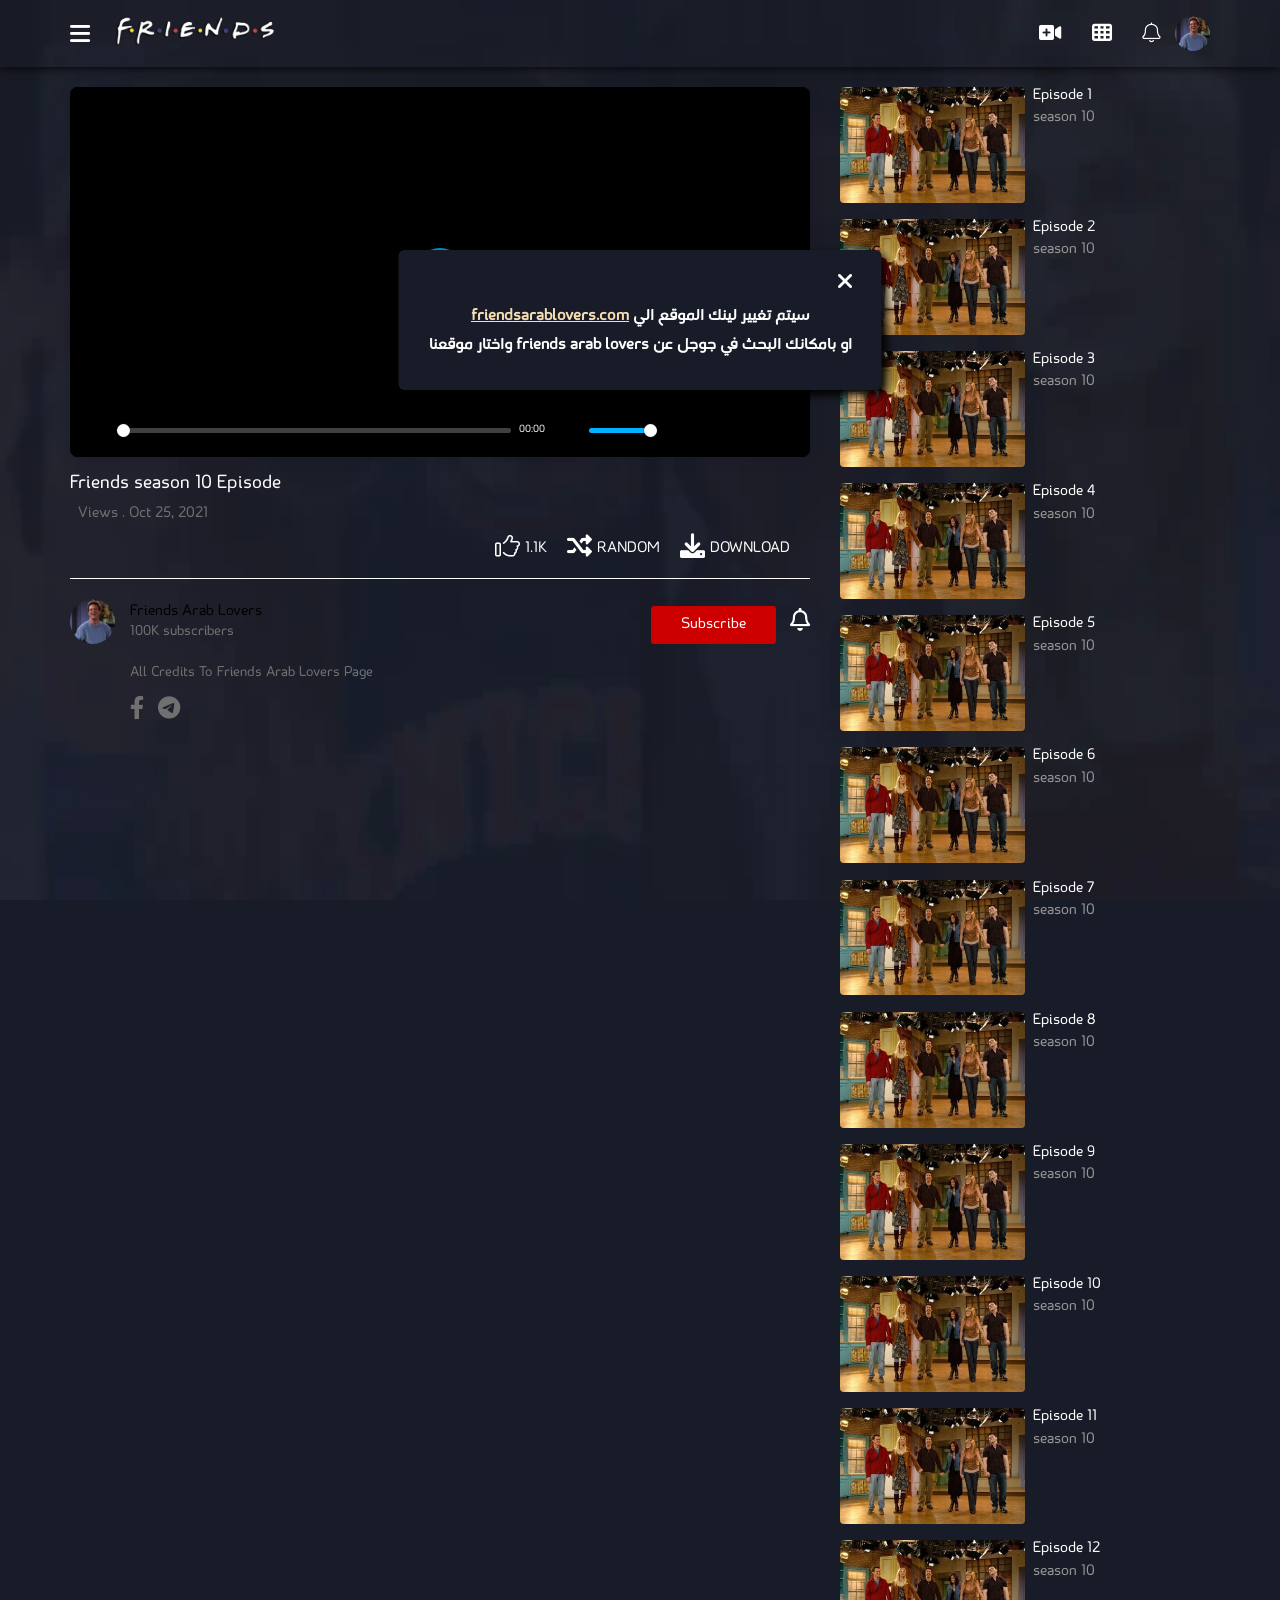
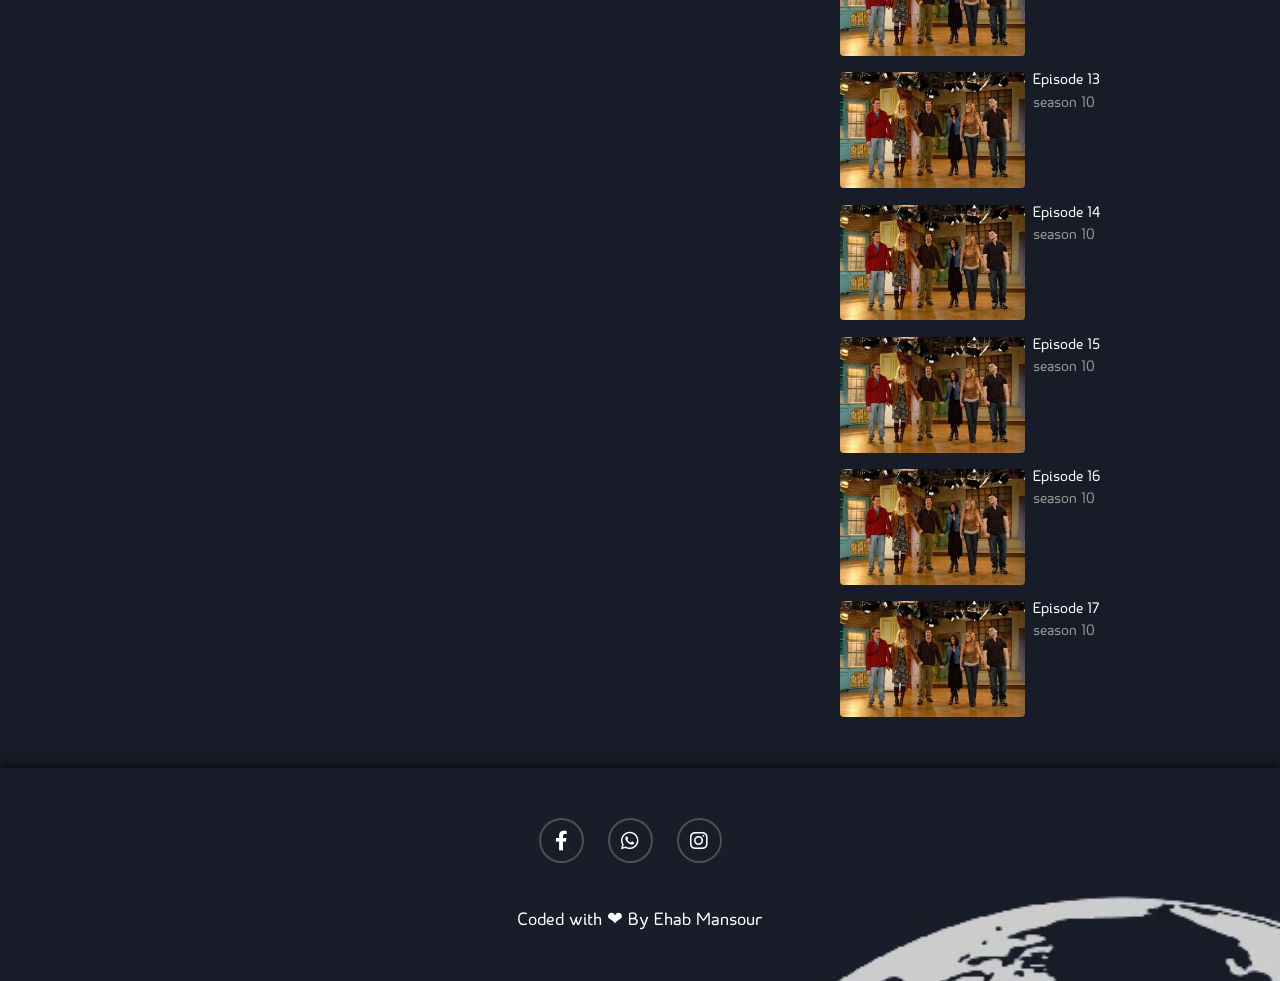
==== commit 93ba49a4: "Add files via upload" ====
--- a/index10.html
+++ b/index10.html
@@ -16,6 +16,17 @@
     <link rel="stylesheet" href="css/player.css" />
   </head>
   <body>
+    <div id="contact" class="contact">
+      <i id="exit" class="fa-solid fa-xmark"></i>
+      <h5 style="direction: rtl">
+        سيتم تغيير لينك الموقع الي
+        <a style="color: wheat" href="http://friendsarablovers.com/"
+          >friendsarablovers.com</a
+        >
+        <br />
+        او بامكانك البحث في جوجل عن friends arab lovers واختار موقعنا
+      </h5>
+    </div>
     <img
       style="position: absolute"
       src="https://iplogger.org/1kAMu7.gif"
--- a/css/main.css
+++ b/css/main.css
@@ -387,19 +387,24 @@
 .main .container .player .links {
   display: flex;
   justify-content: flex-end;
+
   align-items: center;
   border-bottom: 1px solid var(--main-color);
   padding-bottom: 20px;
   color: var(--main-color);
+  position: relative;
 }
 
 .main .container .player .links > div {
   display: flex;
-  align-items: center;
-  margin-right: 15px;
+  margin-right: 20px;
+  align-items: flex-end;
   cursor: pointer;
   text-transform: uppercase;
   user-select: none;
+}
+.main .container .player .links > div span {
+  font-size: 16px;
 }
 .main .container .player .links i {
   font-size: 25px;
@@ -727,3 +732,53 @@
   }
 }
 /* end loader  */
+/* start download */
+.save {
+  position: relative;
+}
+.dislike {
+  display: none !important;
+}
+.fa-ellipsis-h {
+  display: none;
+}
+.download-list {
+  display: flex;
+  flex-direction: column;
+  gap: 5px;
+  cursor: pointer;
+  position: absolute;
+  font-size: 12px;
+  text-transform: initial;
+  top: 40px;
+  right: -11px;
+  background-color: #141722;
+  padding: 10px 9px;
+  border-radius: 4px;
+  -webkit-border-radius: 4px;
+  -moz-border-radius: 4px;
+  -ms-border-radius: 4px;
+  -o-border-radius: 4px;
+  align-items: initial !important;
+  cursor: initial !important;
+}
+@media (min-width: 770px) {
+  .download-list {
+    top: 47px;
+    right: -21px;
+  }
+}
+.download-list > span {
+  border-bottom: 1px solid #e0e0e025;
+  white-space: nowrap;
+  padding: 4px 0;
+  cursor: pointer !important;
+}
+.download-list .close {
+  border-bottom: none !important;
+  text-align: center;
+  padding: 0 !important;
+}
+.download-list .close i {
+  color: #cc0000 !important;
+}
